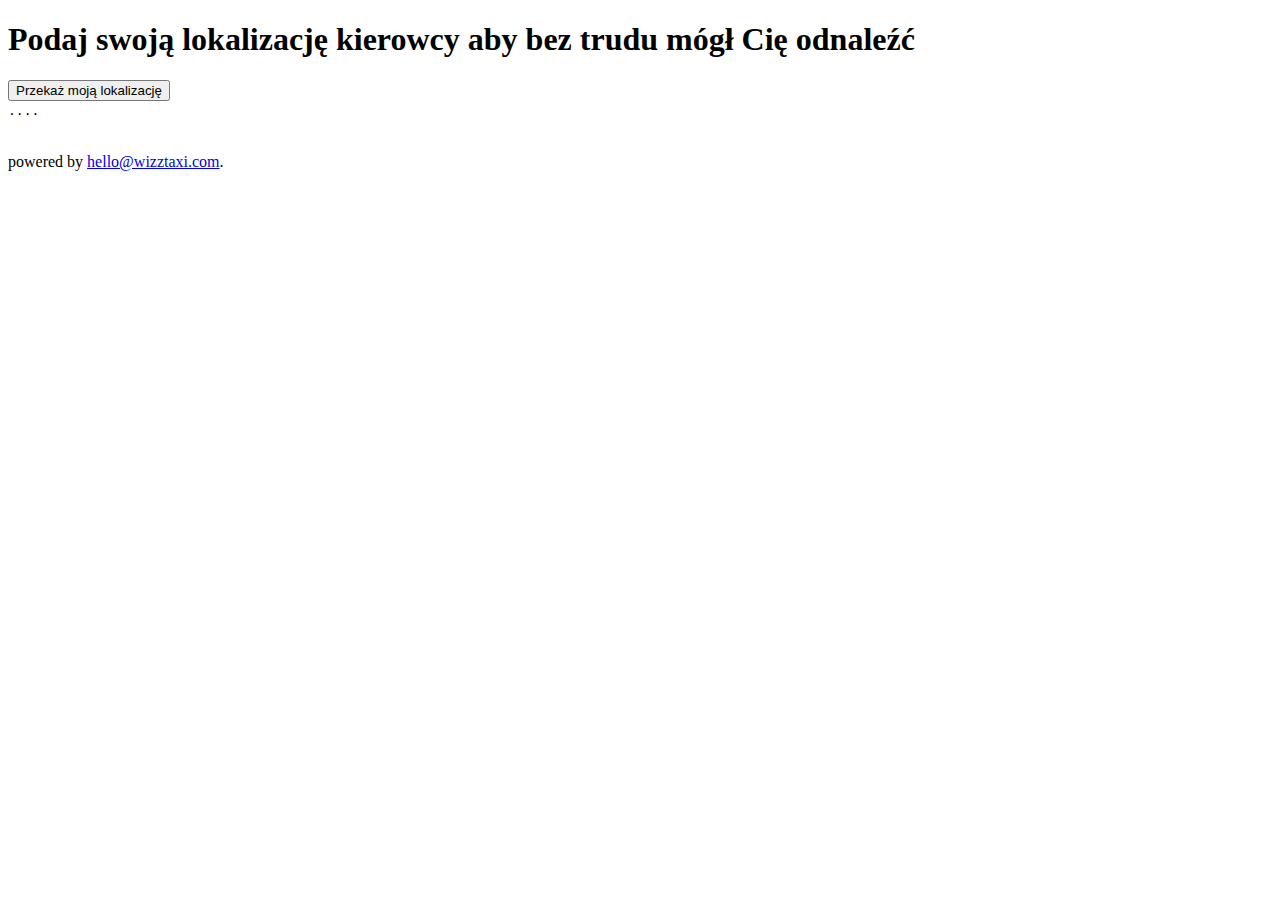
==== index.html @ b0378238 "wip" ====
<!DOCTYPE html>
<html lang="en" class="h-100" data-bs-theme="dark">


<head>
    <meta charset="utf-8">
    <meta name="viewport" content="width=device-width, initial-scale=1">
    <meta name="description" content="">
    <meta name="author" content="hello@wizztaxi.com">

    <title>Podaj swoją lokalizację kierowcy aby bez trudu mógł Cię odnaleźć</title>

    <link href="https://cdn.jsdelivr.net/npm/bootstrap@5.3.0/dist/css/bootstrap.min.css" rel="stylesheet"
        integrity="sha384-9ndCyUaIbzAi2FUVXJi0CjmCapSmO7SnpJef0486qhLnuZ2cdeRhO02iuK6FUUVM" crossorigin="anonymous">
    <script src="https://cdn.jsdelivr.net/npm/bootstrap@5.3.0/dist/js/bootstrap.bundle.min.js"
        integrity="sha384-geWF76RCwLtnZ8qwWowPQNguL3RmwHVBC9FhGdlKrxdiJJigb/j/68SIy3Te4Bkz"
        crossorigin="anonymous"></script>
    <link href="/cover.css" rel="stylesheet">


    <meta name="theme-color" content="#712cf9">


    <style>
        .bd-placeholder-img {
            font-size: 1.125rem;
            text-anchor: middle;
            -webkit-user-select: none;
            -moz-user-select: none;
            user-select: none;
        }

        @media (min-width: 768px) {
            .bd-placeholder-img-lg {
                font-size: 3.5rem;
            }
        }

        .b-example-divider {
            width: 100%;
            height: 3rem;
            background-color: rgba(0, 0, 0, .1);
            border: solid rgba(0, 0, 0, .15);
            border-width: 1px 0;
            box-shadow: inset 0 .5em 1.5em rgba(0, 0, 0, .1), inset 0 .125em .5em rgba(0, 0, 0, .15);
        }

        .b-example-vr {
            flex-shrink: 0;
            width: 1.5rem;
            height: 100vh;
        }

        .bi {
            vertical-align: -.125em;
            fill: currentColor;
        }

        .nav-scroller {
            position: relative;
            z-index: 2;
            height: 2.75rem;
            overflow-y: hidden;
        }

        .nav-scroller .nav {
            display: flex;
            flex-wrap: nowrap;
            padding-bottom: 1rem;
            margin-top: -1px;
            overflow-x: auto;
            text-align: center;
            white-space: nowrap;
            -webkit-overflow-scrolling: touch;
        }

        .btn-bd-primary {
            --bd-violet-bg: #712cf9;
            --bd-violet-rgb: 112.520718, 44.062154, 249.437846;

            --bs-btn-font-weight: 600;
            --bs-btn-color: var(--bs-white);
            --bs-btn-bg: var(--bd-violet-bg);
            --bs-btn-border-color: var(--bd-violet-bg);
            --bs-btn-hover-color: var(--bs-white);
            --bs-btn-hover-bg: #6528e0;
            --bs-btn-hover-border-color: #6528e0;
            --bs-btn-focus-shadow-rgb: var(--bd-violet-rgb);
            --bs-btn-active-color: var(--bs-btn-hover-color);
            --bs-btn-active-bg: #5a23c8;
            --bs-btn-active-border-color: #5a23c8;
        }

        .bd-mode-toggle {
            z-index: 1500;
        }
    </style>


    <!-- Custom styles for this template -->
    <link href="cover.css" rel="stylesheet">
    <style>
        @font-face {
            font-family: 'Aileron';
            font-weight: 400;
            src: url(chrome-extension://mfidniedemcgceagapgdekdbmanojomk/font/Roboto-Regular.ttf);
        }

        @font-face {
            font-family: 'Aileron';
            font-weight: 400;
            src: url(chrome-extension://mfidniedemcgceagapgdekdbmanojomk/font/Aileron-Regular.ttf);
            unicode-range: U+41-5a;
        }

        @font-face {
            font-family: 'Aileron';
            font-weight: 400;
            src: url(chrome-extension://mfidniedemcgceagapgdekdbmanojomk/font/Aileron-Regular.ttf);
            unicode-range: U+61-7a;
        }

        @font-face {
            font-family: 'Aileron';
            font-weight: 600;
            src: url(chrome-extension://mfidniedemcgceagapgdekdbmanojomk/font/Roboto-Medium.ttf);
        }

        @font-face {
            font-family: 'Aileron';
            font-weight: 600;
            src: url(chrome-extension://mfidniedemcgceagapgdekdbmanojomk/font/Aileron-Medium.ttf);
            unicode-range: U+41-5a;
        }

        @font-face {
            font-family: 'Aileron';
            font-weight: 600;
            src: url(chrome-extension://mfidniedemcgceagapgdekdbmanojomk/font/Aileron-Medium.ttf);
            unicode-range: U+61-7a;
        }

        @font-face {
            font-family: 'Aileron';
            font-weight: 700;
            src: url(chrome-extension://mfidniedemcgceagapgdekdbmanojomk/font/Roboto-Bold.ttf);
        }

        @font-face {
            font-family: 'Aileron';
            font-weight: 700;
            src: url(chrome-extension://mfidniedemcgceagapgdekdbmanojomk/font/Aileron-Bold.ttf);
            unicode-range: U+41-5a;
        }

        @font-face {
            font-family: 'Aileron';
            font-weight: 700;
            src: url(chrome-extension://mfidniedemcgceagapgdekdbmanojomk/font/Aileron-Bold.ttf);
            unicode-range: U+61-7a;
        }
    </style>


    <script type="text/javascript">
        (function (f, b) {
            if (!b.__SV) {
                var e, g, i, h; window.mixpanel = b; b._i = []; b.init = function (e, f, c) {
                    function g(a, d) { var b = d.split("."); 2 == b.length && (a = a[b[0]], d = b[1]); a[d] = function () { a.push([d].concat(Array.prototype.slice.call(arguments, 0))) } } var a = b; "undefined" !== typeof c ? a = b[c] = [] : c = "mixpanel"; a.people = a.people || []; a.toString = function (a) { var d = "mixpanel"; "mixpanel" !== c && (d += "." + c); a || (d += " (stub)"); return d }; a.people.toString = function () { return a.toString(1) + ".people (stub)" }; i = "disable time_event track track_pageview track_links track_forms track_with_groups add_group set_group remove_group register register_once alias unregister identify name_tag set_config reset opt_in_tracking opt_out_tracking has_opted_in_tracking has_opted_out_tracking clear_opt_in_out_tracking start_batch_senders people.set people.set_once people.unset people.increment people.append people.union people.track_charge people.clear_charges people.delete_user people.remove".split(" ");
                    for (h = 0; h < i.length; h++)g(a, i[h]); var j = "set set_once union unset remove delete".split(" "); a.get_group = function () { function b(c) { d[c] = function () { call2_args = arguments; call2 = [c].concat(Array.prototype.slice.call(call2_args, 0)); a.push([e, call2]) } } for (var d = {}, e = ["get_group"].concat(Array.prototype.slice.call(arguments, 0)), c = 0; c < j.length; c++)b(j[c]); return d }; b._i.push([e, f, c])
                }; b.__SV = 1.2; e = f.createElement("script"); e.type = "text/javascript"; e.async = !0; e.src = "undefined" !== typeof MIXPANEL_CUSTOM_LIB_URL ? MIXPANEL_CUSTOM_LIB_URL : "file:" === f.location.protocol && "//cdn.mxpnl.com/libs/mixpanel-2-latest.min.js".match(/^\/\//) ? "https://cdn.mxpnl.com/libs/mixpanel-2-latest.min.js" : "//cdn.mxpnl.com/libs/mixpanel-2-latest.min.js"; g = f.getElementsByTagName("script")[0]; g.parentNode.insertBefore(e, g)
            }
        })(document, window.mixpanel || []);
    </script>

</head>

<body class="d-flex h-100 text-center text-bg-dark">


    <div class="cover-container d-flex w-100 h-100 p-3 mx-auto flex-column">
        <!--   <header class="mb-auto">
    <div>
      <h3 class="float-md-start mb-0">Cover</h3>
      <nav class="nav nav-masthead justify-content-center float-md-end">
        <a class="nav-link fw-bold py-1 px-0 active" aria-current="page" href="#">Home</a>
        <a class="nav-link fw-bold py-1 px-0" href="#">Features</a>
        <a class="nav-link fw-bold py-1 px-0" href="#">Contact</a>
      </nav>
    </div>
  </header> -->

        <main class="px-3">
            <h1>Podaj swoją lokalizację kierowcy aby bez trudu mógł Cię odnaleźć</h1>

            <div class="row p-4">
                <button id="share_location" type="button" class="btn btn-lg btn-primary">Przekaż moją
                    lokalizację</button>
            </div>
            <div class="row p-4">
                <code id="location">....</code>
            </div>
            <div class="row p-4">
                <a id="whatsappLink" style="visibility: hidden;" target="_blank" type="button"
                    class="btn btn-lg btn-primary">kliknij tutaj jeżeli Whatsapp nie otworzył się automatycznie</a>
            </div>
        </main>

        <footer class="mt-auto text-white-50">
            <p>powered by <a href="mailto:hello@wizztaxi.com" class="text-white">hello@wizztaxi.com</a>.</p>
        </footer>
    </div>



    <script>
        function createGoogleMapsLink(latitude, longitude) {
            return `https://www.google.com/maps?q=${latitude},${longitude}`;
        }

        function displayLocation() {
            if (!navigator.geolocation) {
                alert("Geolokalizacja nie jest obsługiwana przez tę przeglądarkę");
                return;
            }

            document.getElementById('location').textContent = "proszę czakać...";

            function success(position) {
                const latitude = position.coords.latitude;
                const longitude = position.coords.longitude;
                const googleMapsLink = createGoogleMapsLink(latitude, longitude);

                // Display location on the screen
                document.getElementById('location').textContent = `Latitude: ${latitude}, Longitude: ${longitude}`;

                // Set the href attribute of the hidden anchor element
                const whatsappLink = document.getElementById('whatsappLink');
                whatsappLink.href = `https://wa.me/+48721660753?text=Jestem%20tutaj%3A%20${encodeURIComponent(googleMapsLink)}`;

                whatsappLink.style.visibility = 'visible';

                // Simulate a click on the hidden anchor element
                whatsappLink.click();
                console.log('success')
            }

            function error() {
                document.getElementById('location').textContent = "Nie mogę pobrać Twojej lokalizacji. Czy zaakceptowałeś prośbę o dostęp?";
            }

            navigator.geolocation.getCurrentPosition(success, error);
        }
        document.getElementById('share_location').addEventListener("click", displayLocation);

        mixpanel.init('71b88e49c8335a8b072250e27b7233e0', { debug: true, track_pageview: true });
    </script>
</body>

</html>
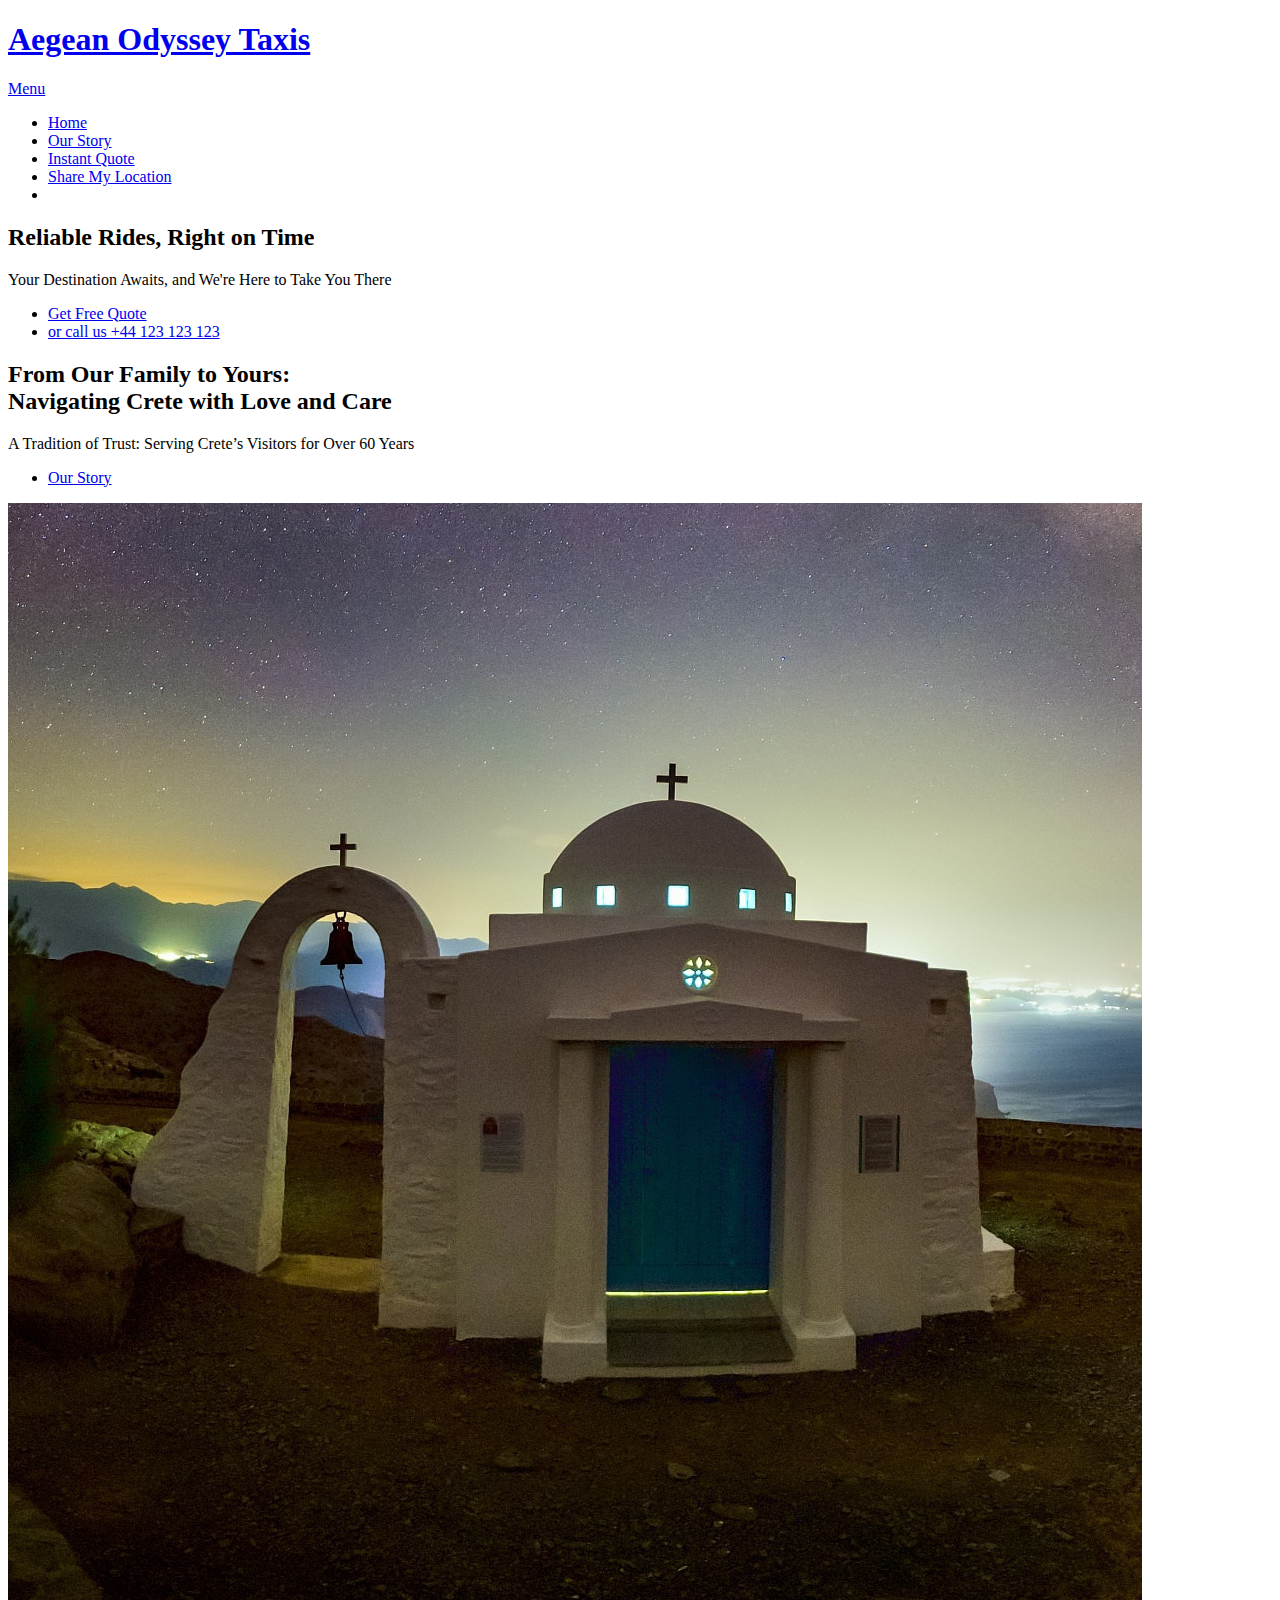
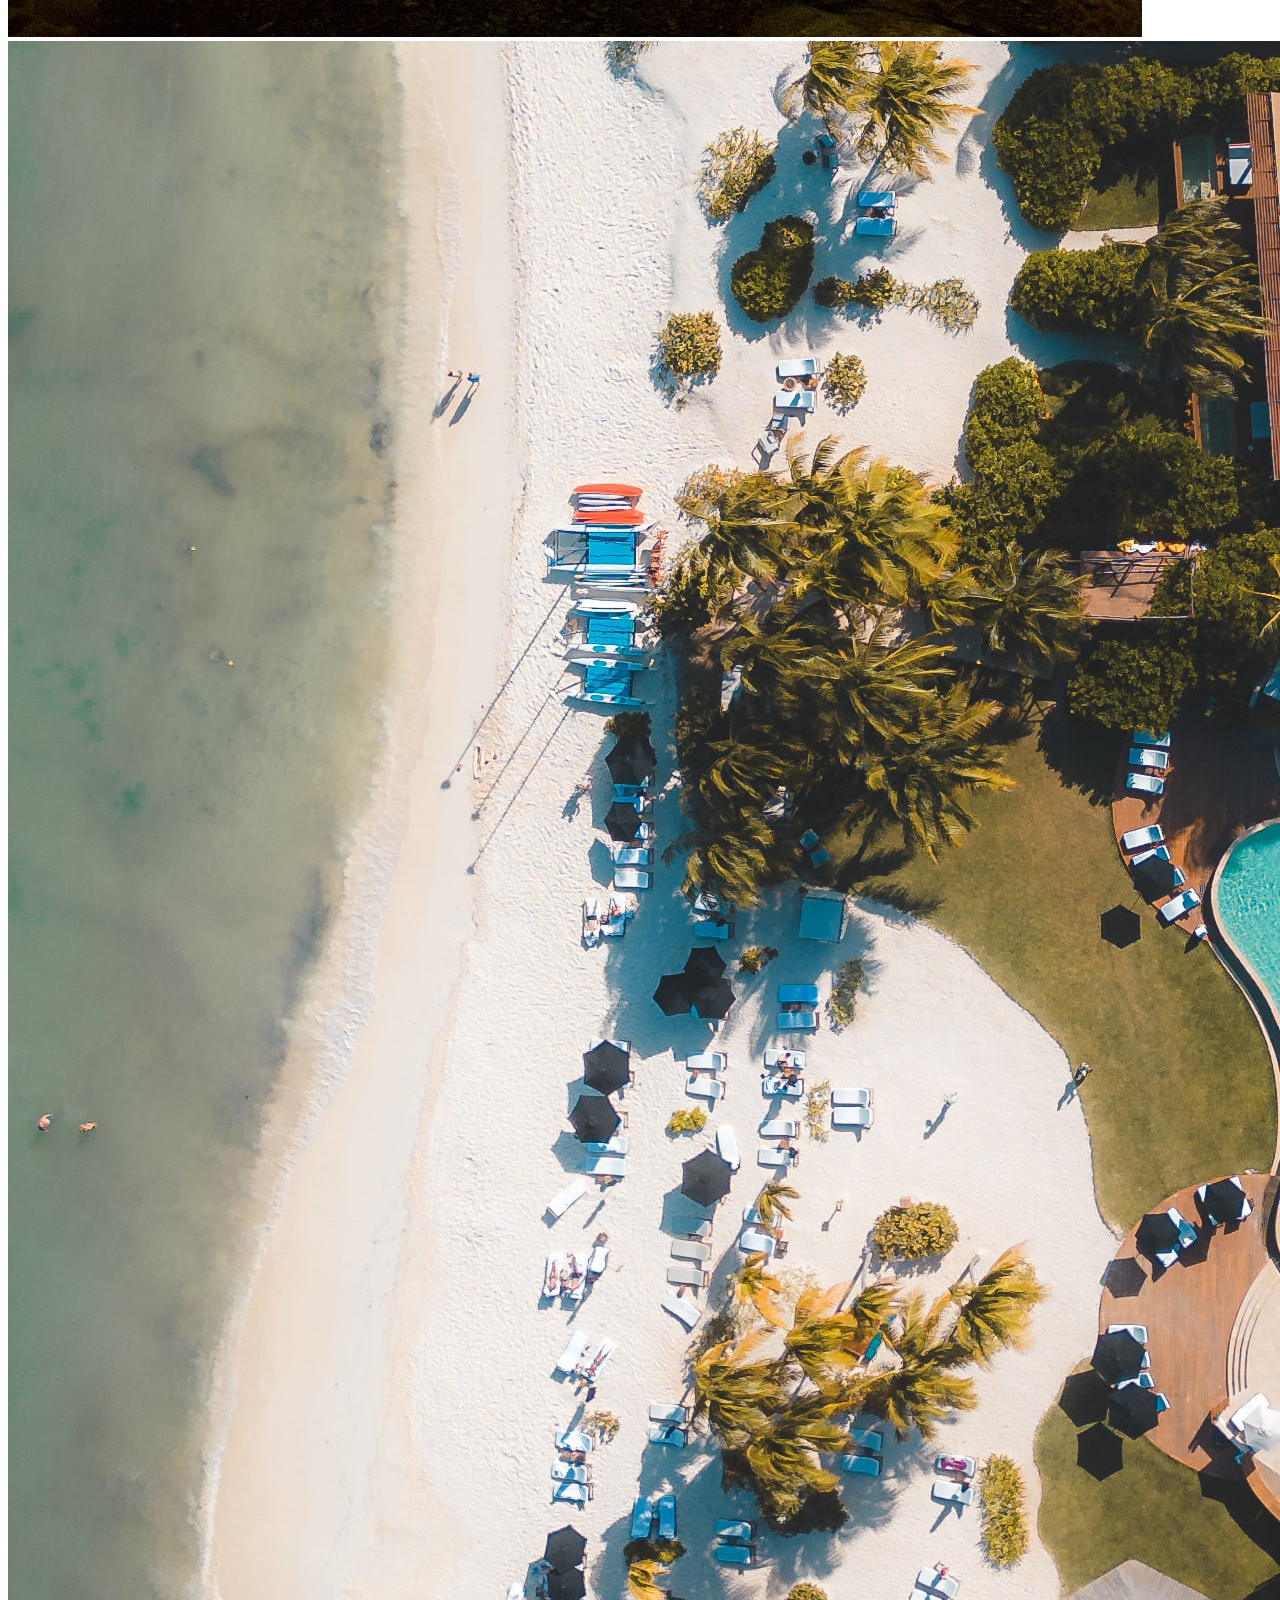
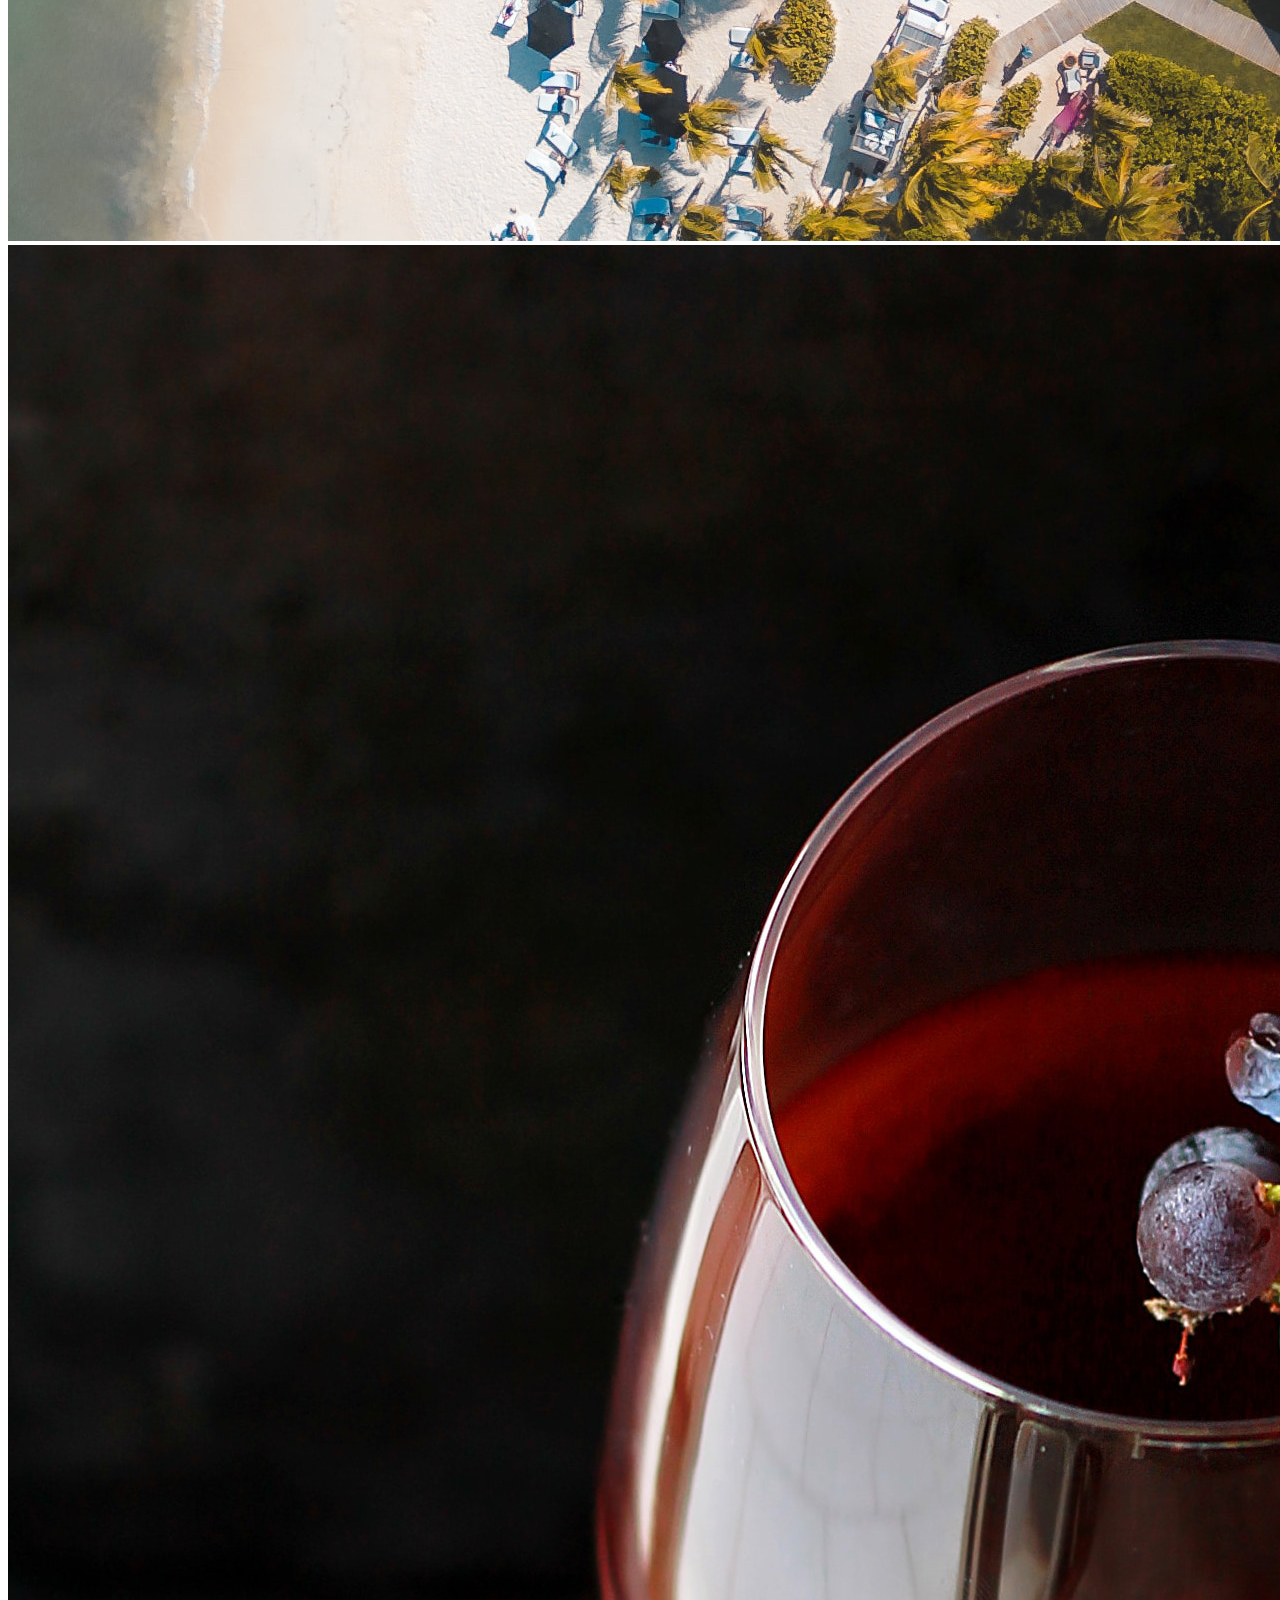
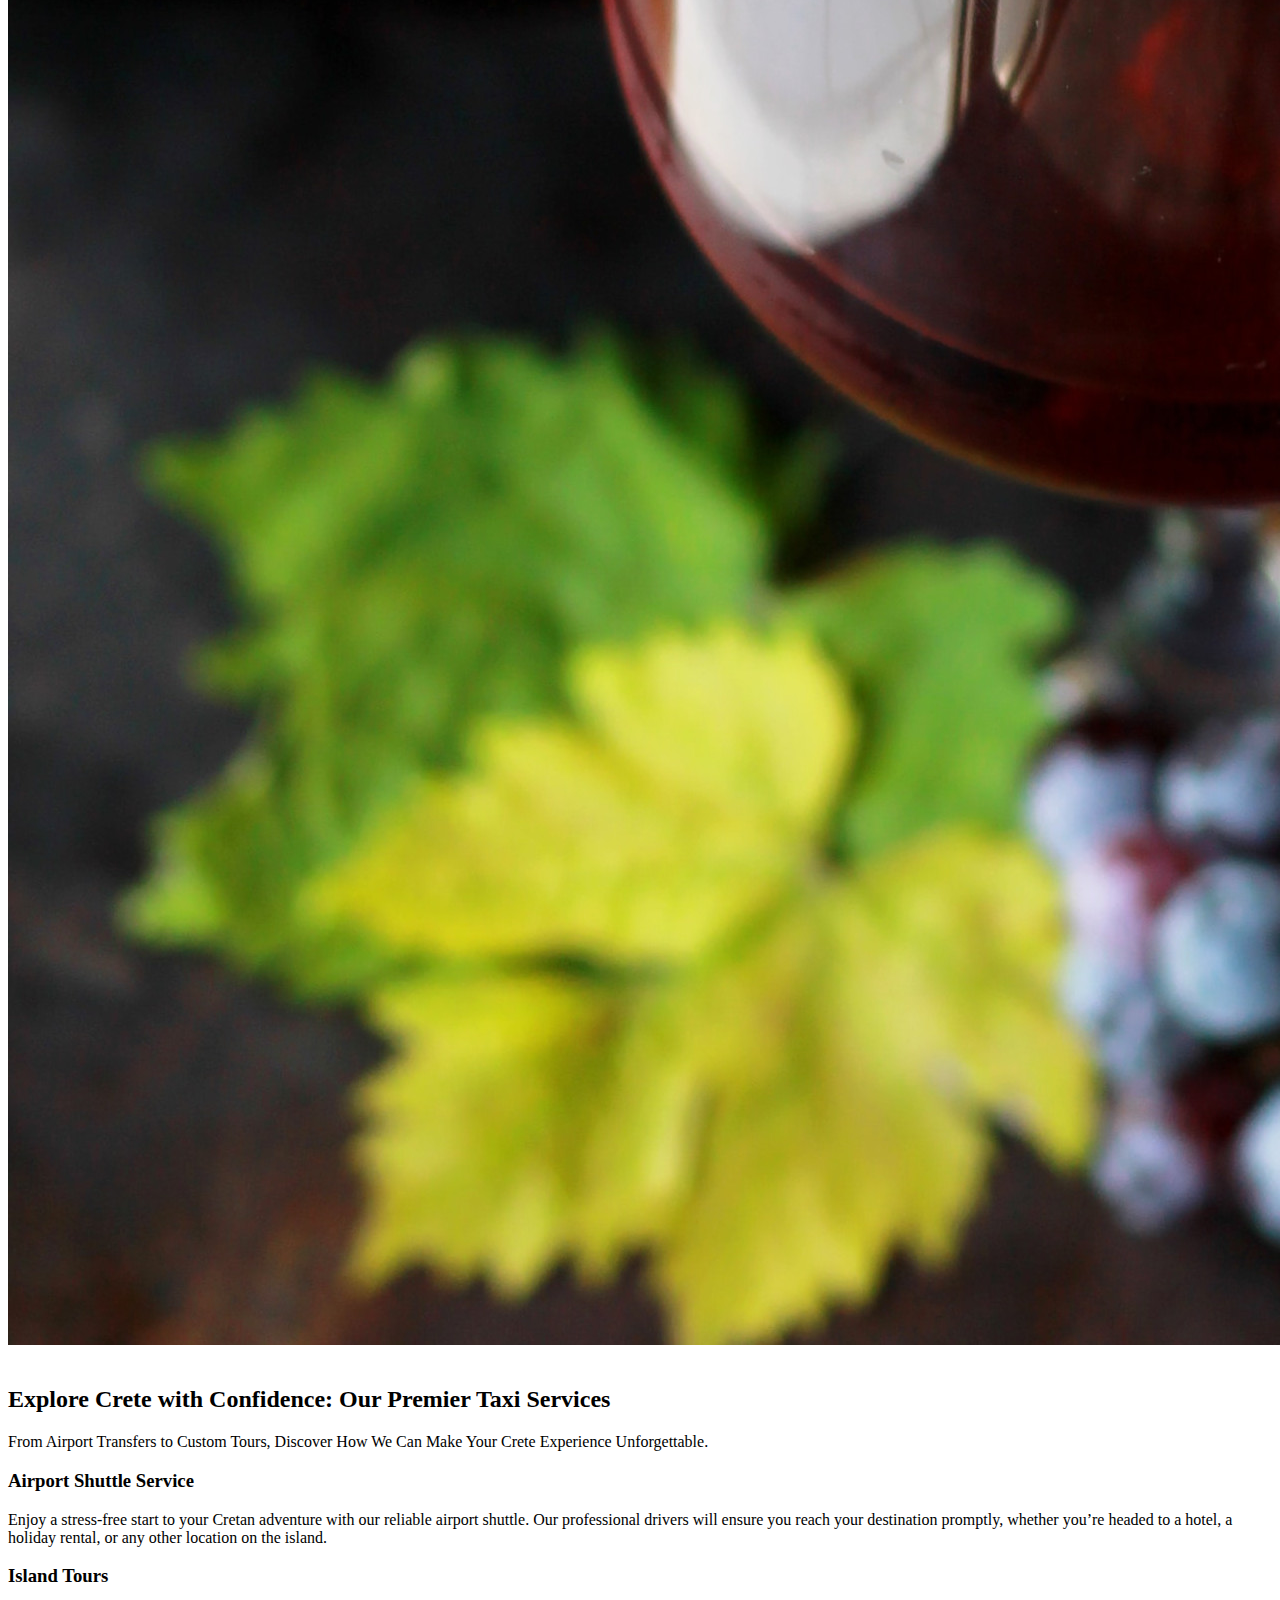
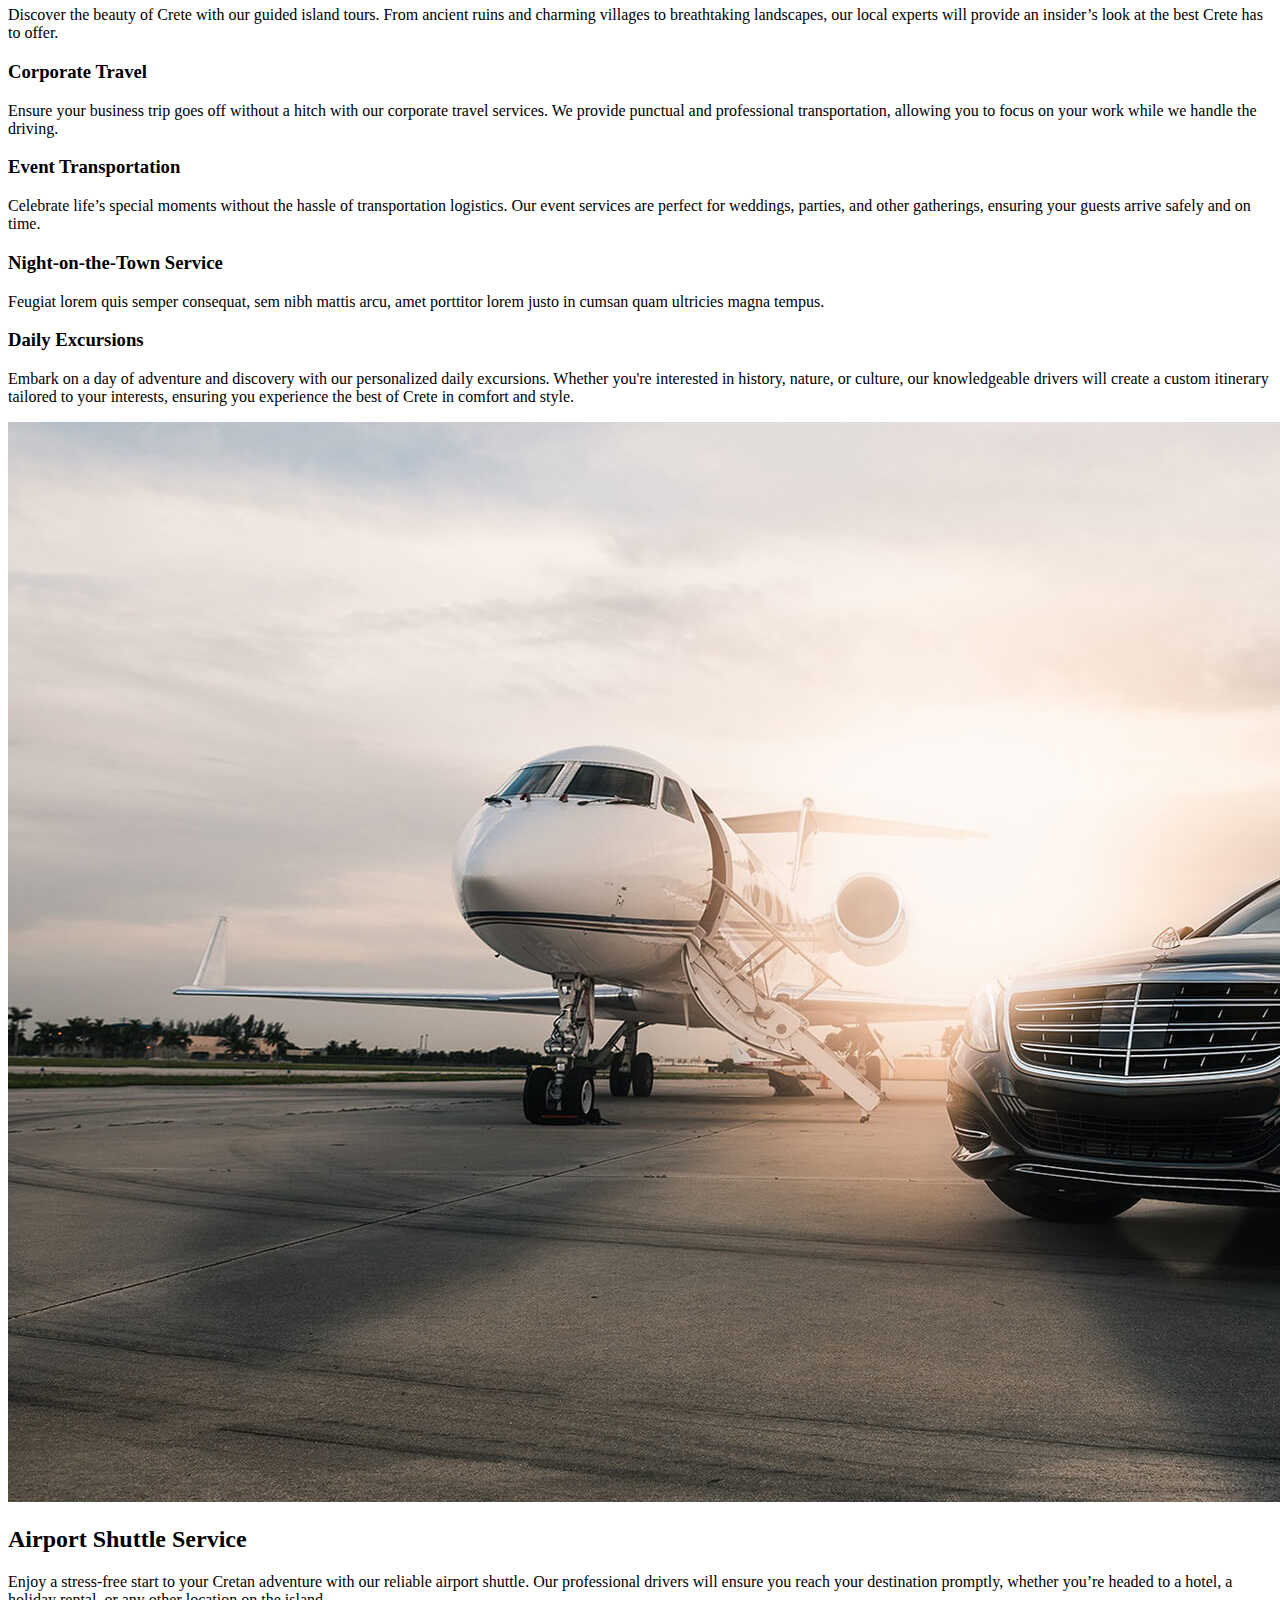
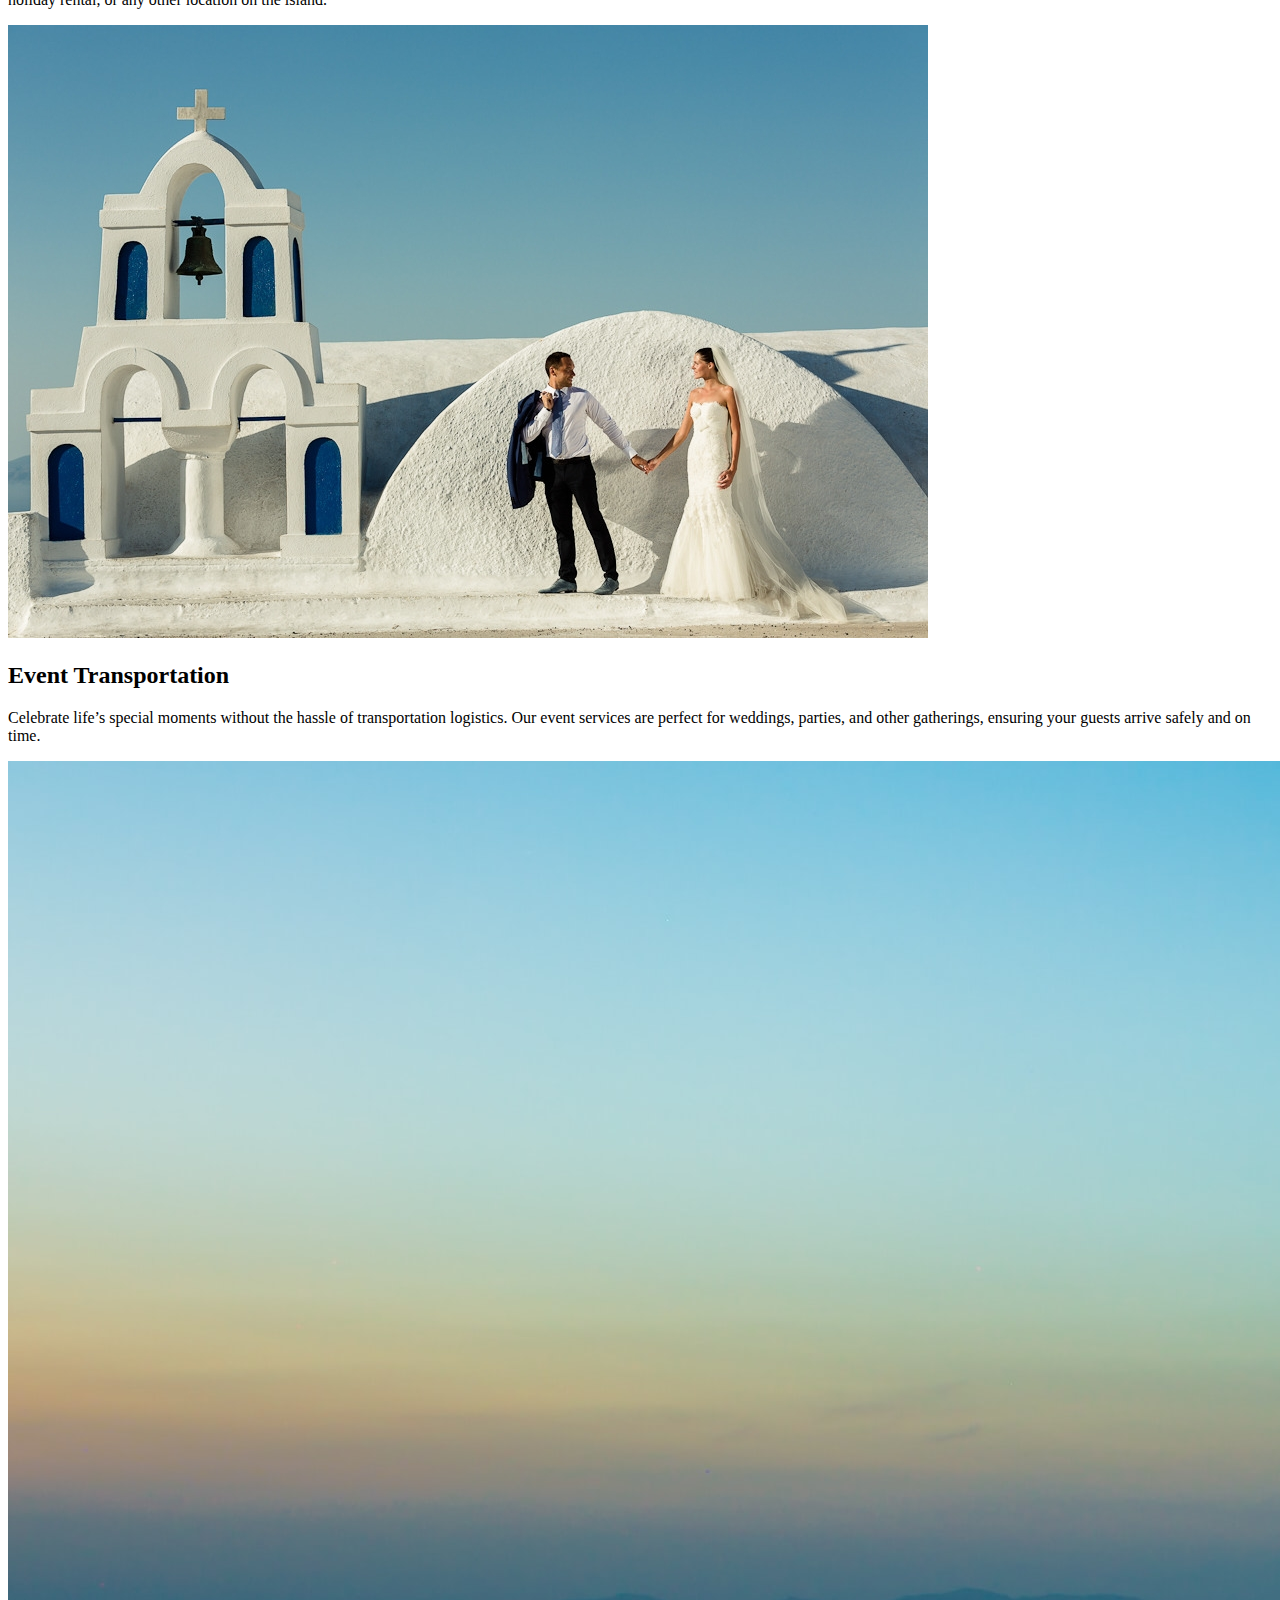
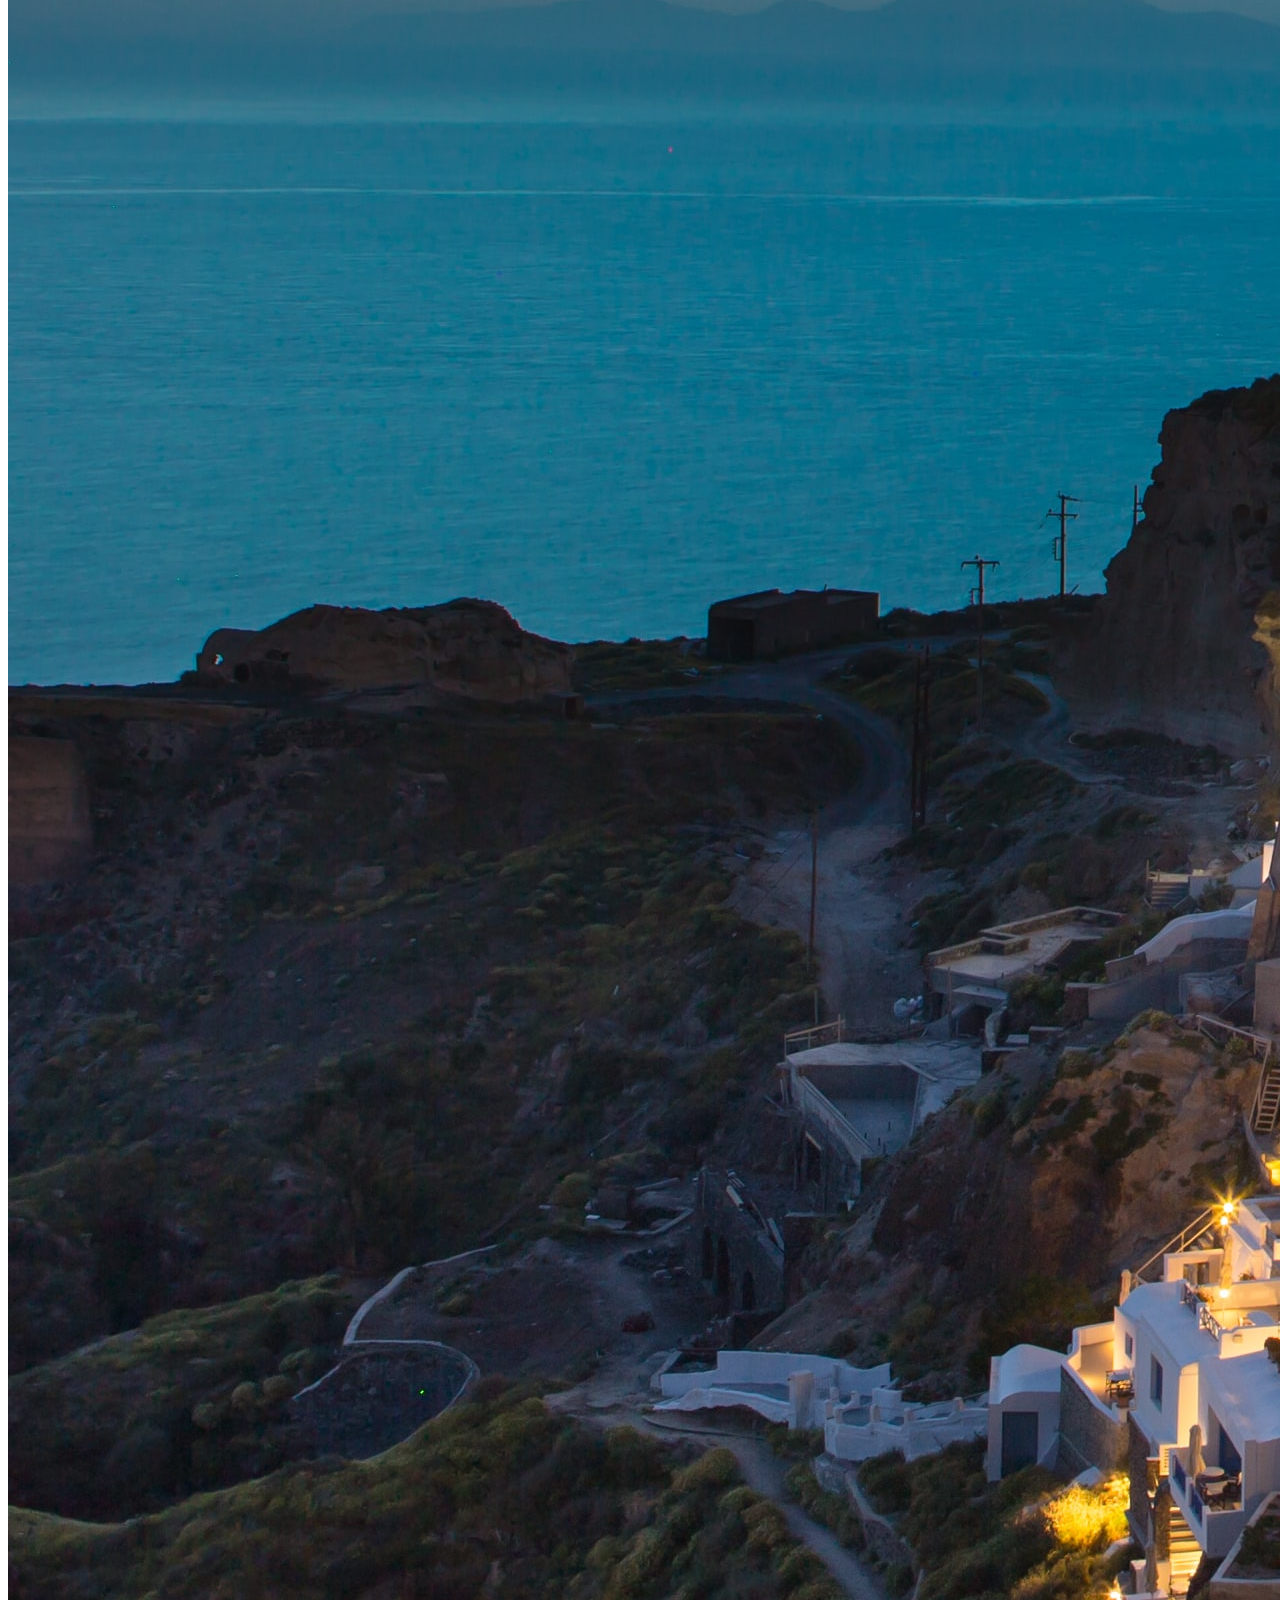
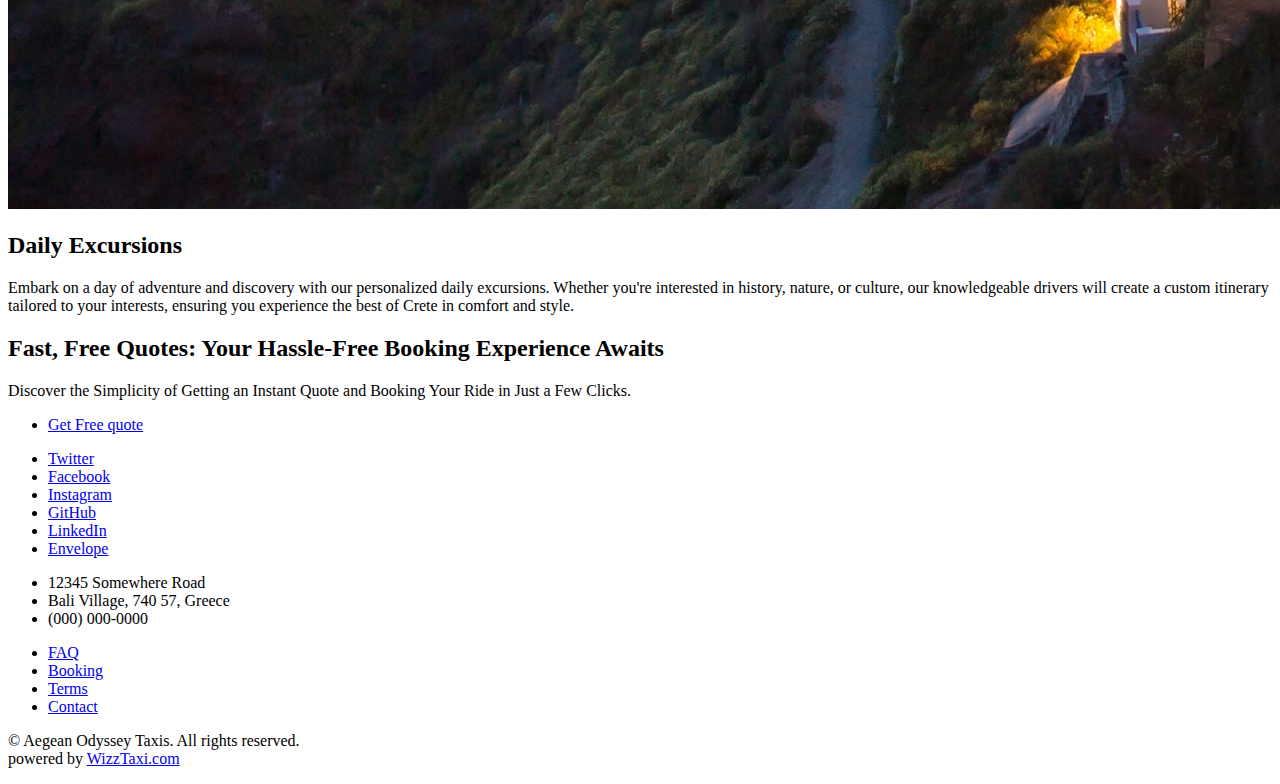
==== commit 6dafcb73: "wip" ====
--- a/index.html
+++ b/index.html
@@ -1,262 +1,204 @@
-<!DOCTYPE html>
-<html lang="en" class="h-100" data-bs-theme="dark">
-
-
-<head>
-    <meta charset="utf-8">
-    <meta name="viewport" content="width=device-width, initial-scale=1">
-    <meta name="description" content="">
-    <meta name="author" content="hello@wizztaxi.com">
-
-    <title>Podaj swoją lokalizację kierowcy aby bez trudu mógł Cię odnaleźć</title>
-
-    <link href="https://cdn.jsdelivr.net/npm/bootstrap@5.3.0/dist/css/bootstrap.min.css" rel="stylesheet"
-        integrity="sha384-9ndCyUaIbzAi2FUVXJi0CjmCapSmO7SnpJef0486qhLnuZ2cdeRhO02iuK6FUUVM" crossorigin="anonymous">
-    <script src="https://cdn.jsdelivr.net/npm/bootstrap@5.3.0/dist/js/bootstrap.bundle.min.js"
-        integrity="sha384-geWF76RCwLtnZ8qwWowPQNguL3RmwHVBC9FhGdlKrxdiJJigb/j/68SIy3Te4Bkz"
-        crossorigin="anonymous"></script>
-    <link href="/cover.css" rel="stylesheet">
-
-
-    <meta name="theme-color" content="#712cf9">
-
-
-    <style>
-        .bd-placeholder-img {
-            font-size: 1.125rem;
-            text-anchor: middle;
-            -webkit-user-select: none;
-            -moz-user-select: none;
-            user-select: none;
-        }
-
-        @media (min-width: 768px) {
-            .bd-placeholder-img-lg {
-                font-size: 3.5rem;
-            }
-        }
-
-        .b-example-divider {
-            width: 100%;
-            height: 3rem;
-            background-color: rgba(0, 0, 0, .1);
-            border: solid rgba(0, 0, 0, .15);
-            border-width: 1px 0;
-            box-shadow: inset 0 .5em 1.5em rgba(0, 0, 0, .1), inset 0 .125em .5em rgba(0, 0, 0, .15);
-        }
-
-        .b-example-vr {
-            flex-shrink: 0;
-            width: 1.5rem;
-            height: 100vh;
-        }
-
-        .bi {
-            vertical-align: -.125em;
-            fill: currentColor;
-        }
-
-        .nav-scroller {
-            position: relative;
-            z-index: 2;
-            height: 2.75rem;
-            overflow-y: hidden;
-        }
-
-        .nav-scroller .nav {
-            display: flex;
-            flex-wrap: nowrap;
-            padding-bottom: 1rem;
-            margin-top: -1px;
-            overflow-x: auto;
-            text-align: center;
-            white-space: nowrap;
-            -webkit-overflow-scrolling: touch;
-        }
-
-        .btn-bd-primary {
-            --bd-violet-bg: #712cf9;
-            --bd-violet-rgb: 112.520718, 44.062154, 249.437846;
-
-            --bs-btn-font-weight: 600;
-            --bs-btn-color: var(--bs-white);
-            --bs-btn-bg: var(--bd-violet-bg);
-            --bs-btn-border-color: var(--bd-violet-bg);
-            --bs-btn-hover-color: var(--bs-white);
-            --bs-btn-hover-bg: #6528e0;
-            --bs-btn-hover-border-color: #6528e0;
-            --bs-btn-focus-shadow-rgb: var(--bd-violet-rgb);
-            --bs-btn-active-color: var(--bs-btn-hover-color);
-            --bs-btn-active-bg: #5a23c8;
-            --bs-btn-active-border-color: #5a23c8;
-        }
-
-        .bd-mode-toggle {
-            z-index: 1500;
-        }
-    </style>
-
-
-    <!-- Custom styles for this template -->
-    <link href="cover.css" rel="stylesheet">
-    <style>
-        @font-face {
-            font-family: 'Aileron';
-            font-weight: 400;
-            src: url(chrome-extension://mfidniedemcgceagapgdekdbmanojomk/font/Roboto-Regular.ttf);
-        }
-
-        @font-face {
-            font-family: 'Aileron';
-            font-weight: 400;
-            src: url(chrome-extension://mfidniedemcgceagapgdekdbmanojomk/font/Aileron-Regular.ttf);
-            unicode-range: U+41-5a;
-        }
-
-        @font-face {
-            font-family: 'Aileron';
-            font-weight: 400;
-            src: url(chrome-extension://mfidniedemcgceagapgdekdbmanojomk/font/Aileron-Regular.ttf);
-            unicode-range: U+61-7a;
-        }
-
-        @font-face {
-            font-family: 'Aileron';
-            font-weight: 600;
-            src: url(chrome-extension://mfidniedemcgceagapgdekdbmanojomk/font/Roboto-Medium.ttf);
-        }
-
-        @font-face {
-            font-family: 'Aileron';
-            font-weight: 600;
-            src: url(chrome-extension://mfidniedemcgceagapgdekdbmanojomk/font/Aileron-Medium.ttf);
-            unicode-range: U+41-5a;
-        }
-
-        @font-face {
-            font-family: 'Aileron';
-            font-weight: 600;
-            src: url(chrome-extension://mfidniedemcgceagapgdekdbmanojomk/font/Aileron-Medium.ttf);
-            unicode-range: U+61-7a;
-        }
-
-        @font-face {
-            font-family: 'Aileron';
-            font-weight: 700;
-            src: url(chrome-extension://mfidniedemcgceagapgdekdbmanojomk/font/Roboto-Bold.ttf);
-        }
-
-        @font-face {
-            font-family: 'Aileron';
-            font-weight: 700;
-            src: url(chrome-extension://mfidniedemcgceagapgdekdbmanojomk/font/Aileron-Bold.ttf);
-            unicode-range: U+41-5a;
-        }
-
-        @font-face {
-            font-family: 'Aileron';
-            font-weight: 700;
-            src: url(chrome-extension://mfidniedemcgceagapgdekdbmanojomk/font/Aileron-Bold.ttf);
-            unicode-range: U+61-7a;
-        }
-    </style>
-
-
-    <script type="text/javascript">
-        (function (f, b) {
-            if (!b.__SV) {
-                var e, g, i, h; window.mixpanel = b; b._i = []; b.init = function (e, f, c) {
-                    function g(a, d) { var b = d.split("."); 2 == b.length && (a = a[b[0]], d = b[1]); a[d] = function () { a.push([d].concat(Array.prototype.slice.call(arguments, 0))) } } var a = b; "undefined" !== typeof c ? a = b[c] = [] : c = "mixpanel"; a.people = a.people || []; a.toString = function (a) { var d = "mixpanel"; "mixpanel" !== c && (d += "." + c); a || (d += " (stub)"); return d }; a.people.toString = function () { return a.toString(1) + ".people (stub)" }; i = "disable time_event track track_pageview track_links track_forms track_with_groups add_group set_group remove_group register register_once alias unregister identify name_tag set_config reset opt_in_tracking opt_out_tracking has_opted_in_tracking has_opted_out_tracking clear_opt_in_out_tracking start_batch_senders people.set people.set_once people.unset people.increment people.append people.union people.track_charge people.clear_charges people.delete_user people.remove".split(" ");
-                    for (h = 0; h < i.length; h++)g(a, i[h]); var j = "set set_once union unset remove delete".split(" "); a.get_group = function () { function b(c) { d[c] = function () { call2_args = arguments; call2 = [c].concat(Array.prototype.slice.call(call2_args, 0)); a.push([e, call2]) } } for (var d = {}, e = ["get_group"].concat(Array.prototype.slice.call(arguments, 0)), c = 0; c < j.length; c++)b(j[c]); return d }; b._i.push([e, f, c])
-                }; b.__SV = 1.2; e = f.createElement("script"); e.type = "text/javascript"; e.async = !0; e.src = "undefined" !== typeof MIXPANEL_CUSTOM_LIB_URL ? MIXPANEL_CUSTOM_LIB_URL : "file:" === f.location.protocol && "//cdn.mxpnl.com/libs/mixpanel-2-latest.min.js".match(/^\/\//) ? "https://cdn.mxpnl.com/libs/mixpanel-2-latest.min.js" : "//cdn.mxpnl.com/libs/mixpanel-2-latest.min.js"; g = f.getElementsByTagName("script")[0]; g.parentNode.insertBefore(e, g)
-            }
-        })(document, window.mixpanel || []);
-    </script>
-
-</head>
-
-<body class="d-flex h-100 text-center text-bg-dark">
-
-
-    <div class="cover-container d-flex w-100 h-100 p-3 mx-auto flex-column">
-        <!--   <header class="mb-auto">
-    <div>
-      <h3 class="float-md-start mb-0">Cover</h3>
-      <nav class="nav nav-masthead justify-content-center float-md-end">
-        <a class="nav-link fw-bold py-1 px-0 active" aria-current="page" href="#">Home</a>
-        <a class="nav-link fw-bold py-1 px-0" href="#">Features</a>
-        <a class="nav-link fw-bold py-1 px-0" href="#">Contact</a>
-      </nav>
-    </div>
-  </header> -->
-
-        <main class="px-3">
-            <h1>Podaj swoją lokalizację kierowcy aby bez trudu mógł Cię odnaleźć</h1>
-
-            <div class="row p-4">
-                <button id="share_location" type="button" class="btn btn-lg btn-primary">Przekaż moją
-                    lokalizację</button>
-            </div>
-            <div class="row p-4">
-                <code id="location">....</code>
-            </div>
-            <div class="row p-4">
-                <a id="whatsappLink" style="visibility: hidden;" target="_blank" type="button"
-                    class="btn btn-lg btn-primary">kliknij tutaj jeżeli Whatsapp nie otworzył się automatycznie</a>
-            </div>
-        </main>
-
-        <footer class="mt-auto text-white-50">
-            <p>powered by <a href="mailto:hello@wizztaxi.com" class="text-white">hello@wizztaxi.com</a>.</p>
-        </footer>
-    </div>
-
-
-
-    <script>
-        function createGoogleMapsLink(latitude, longitude) {
-            return `https://www.google.com/maps?q=${latitude},${longitude}`;
-        }
-
-        function displayLocation() {
-            if (!navigator.geolocation) {
-                alert("Geolokalizacja nie jest obsługiwana przez tę przeglądarkę");
-                return;
-            }
-
-            document.getElementById('location').textContent = "proszę czakać...";
-
-            function success(position) {
-                const latitude = position.coords.latitude;
-                const longitude = position.coords.longitude;
-                const googleMapsLink = createGoogleMapsLink(latitude, longitude);
-
-                // Display location on the screen
-                document.getElementById('location').textContent = `Latitude: ${latitude}, Longitude: ${longitude}`;
-
-                // Set the href attribute of the hidden anchor element
-                const whatsappLink = document.getElementById('whatsappLink');
-                whatsappLink.href = `https://wa.me/+48721660753?text=Jestem%20tutaj%3A%20${encodeURIComponent(googleMapsLink)}`;
-
-                whatsappLink.style.visibility = 'visible';
-
-                // Simulate a click on the hidden anchor element
-                whatsappLink.click();
-                console.log('success')
-            }
-
-            function error() {
-                document.getElementById('location').textContent = "Nie mogę pobrać Twojej lokalizacji. Czy zaakceptowałeś prośbę o dostęp?";
-            }
-
-            navigator.geolocation.getCurrentPosition(success, error);
-        }
-        document.getElementById('share_location').addEventListener("click", displayLocation);
-
-        mixpanel.init('71b88e49c8335a8b072250e27b7233e0', { debug: true, track_pageview: true });
-    </script>
-</body>
-
-</html>
-
-
+<!DOCTYPE HTML>
+<html>
+	<head>
+		<title>[TITLE_TEXT]</title>
+		<meta charset="utf-8" />
+		<meta name="viewport" content="width=device-width, initial-scale=1, user-scalable=no" />
+		<link rel="stylesheet" href="assets/css/main.css" />
+	</head>
+	<body class="is-preload">
+
+		<!-- Header -->
+		<header id="header">
+			<h1><a class="notranslate" href="index.html">Aegean Odyssey Taxis</a></h1>
+			<a href="#menu">Menu</a>
+		</header>
+
+	<!-- Menu -->
+	<nav id="menu">
+		<ul class="links">
+			<li><a href="index.html">Home</a></li>
+			<li><a href="story.html">Our Story</a></li>
+			<li><a href="quote.html">Instant Quote</a></li>
+			<li><a href="location.html">Share My Location</a></li>
+			<li>
+				<script src='https://joyride.page/language-selector/BKJ8hu.js'>	
+					<style> 
+					  :host {
+						  --border-radius: 0rem;
+						  --border-width: 0;
+					  }			
+					</style>				    
+				  </script>
+			</li>
+		</ul>		
+	</nav>
+
+		<!-- Banner -->
+			<section id="banner">
+				<div class="inner">
+					<div class="content black-shadow">
+						<h2>Reliable Rides, Right on Time</h2>
+						<p>Your Destination Awaits, and We're Here to Take You There</p>
+					</div>
+					<ul class="actions stacked">
+						<li><a href="quote.html" class="button primary major">Get Free Quote</a></li>
+						<li><a href="tel:+44123123123" class="button major">or call us +44 123 123 123</a></li>
+					</ul>
+				</div>
+			</section>
+
+		<!-- One -->
+			<section id="one" class="wrapper style1 split">
+				<div class="inner">
+					<div class="content">
+						<h2>From Our Family to Yours:<br />
+						Navigating Crete with Love and Care</h2>
+						<p>A Tradition of Trust: Serving Crete’s Visitors for Over 60 Years</p>
+						<ul class="actions">
+							<li><a href="story.html" class="button">Our Story</a></li>
+						</ul>
+					</div>
+					<div class="image-circles">
+						<div class="images">
+							<span class="image"><img src="images/pic01.jpg" alt="" /></span>
+							<span class="image"><img src="images/pic02.jpg" alt="" /></span>
+						</div>
+						<div class="images">
+							<span class="image"><img src="images/pic03.jpg" alt="" /></span>
+							<span class="image"><img src="images/pic04.jpg" alt="" /></span>
+						</div>
+					</div>
+				</div>
+			</section>
+
+		<!-- Two -->
+			<section id="two" class="wrapper style2">
+				<div class="inner">
+					<header class="major">
+						<h2>Explore Crete with Confidence: Our Premier Taxi Services</h2>
+						<p>From Airport Transfers to Custom Tours, Discover How We Can Make Your Crete Experience Unforgettable.</p>
+					</header>
+					<div class="features">
+						<section>
+							<span class="icon solid major fa-plane"></span>
+							<h3>Airport Shuttle Service</h3>
+							<p>Enjoy a stress-free start to your Cretan adventure with our reliable airport shuttle. Our professional drivers will ensure you reach your destination promptly, whether you’re headed to a hotel, a holiday rental, or any other location on the island.</p>
+						</section>
+						<section>
+							<span class="icon solid major fa-camera-retro"></span>
+							<h3>Island Tours</h3>
+							<p>Discover the beauty of Crete with our guided island tours. From ancient ruins and charming villages to breathtaking landscapes, our local experts will provide an insider’s look at the best Crete has to offer.</p>
+						</section>
+						<section>
+							<span class="icon solid major fa-business-time"></span>
+							<h3>Corporate Travel</h3>
+							<p>Ensure your business trip goes off without a hitch with our corporate travel services. We provide punctual and professional transportation, allowing you to focus on your work while we handle the driving.</p>
+						</section>
+						<section>
+							<span class="icon solid major fa-champagne-glasses"></span>
+							<h3>Event Transportation</h3>
+							<p>Celebrate life’s special moments without the hassle of transportation logistics. Our event services are perfect for weddings, parties, and other gatherings, ensuring your guests arrive safely and on time.</p>
+						</section>				
+						<section>
+							<span class="icon solid major fa-moon"></span>
+							<h3>Night-on-the-Town Service</h3>
+							<p>Feugiat lorem quis semper consequat, sem nibh mattis arcu, amet porttitor lorem justo in cumsan quam ultricies magna tempus.</p>
+						</section>
+						<section>
+							<span class="icon solid major fa-plane"></span>
+							<h3>Daily Excursions</h3>
+							<p>Embark on a day of adventure and discovery with our personalized daily excursions. Whether you're interested in history, nature, or culture, our knowledgeable drivers will create a custom itinerary tailored to your interests, ensuring you experience the best of Crete in comfort and style.</p>
+						
+						</section>
+					</div>
+					<!-- <footer class="major">
+						<ul class="actions special">
+							<li><a href="#" class="button major">More Features</a></li>
+						</ul>
+					</footer> -->
+				</div>
+			</section>
+
+		<!-- Three -->
+			<section id="three" class="wrapper style1">
+				<div class="inner">
+					<div class="spotlights">
+						<section>
+							<span class="image"><img src="images/pic05.jpg" alt="" /></span>
+							<div class="content">
+								<h2>Airport Shuttle Service</h2>
+								<p>Enjoy a stress-free start to your Cretan adventure with our reliable airport shuttle. Our professional drivers will ensure you reach your destination promptly, whether you’re headed to a hotel, a holiday rental, or any other location on the island.</p>
+							</div>
+						</section>
+						<section>
+							<span class="image"><img src="images/pic06.jpg" alt="" /></span>
+							<div class="content">
+								<h2>Event Transportation</h2>
+								<p>Celebrate life’s special moments without the hassle of transportation logistics. Our event services are perfect for weddings, parties, and other gatherings, ensuring your guests arrive safely and on time.</p>
+							</div>
+						</section>
+						<section>
+							<span class="image"><img src="images/pic07.jpg" alt="" /></span>
+							<div class="content">
+								<h2>Daily Excursions</h2>
+								<p>Embark on a day of adventure and discovery with our personalized daily excursions. Whether you're interested in history, nature, or culture, our knowledgeable drivers will create a custom itinerary tailored to your interests, ensuring you experience the best of Crete in comfort and style.</p>
+							</div>
+						</section>
+					</div>
+				</div>
+			</section>
+
+		<!-- Four -->
+			<section id="four" class="wrapper style2 special">
+				<div class="inner">
+					<header>
+						<h2>Fast, Free Quotes: Your Hassle-Free Booking Experience Awaits</h2>
+						<p>Discover the Simplicity of Getting an Instant Quote and Booking Your Ride in Just a Few Clicks.</p>
+					</header>
+					<ul class="actions special">
+						<li><a href="quote.html" class="button primary major">Get Free quote</a></li>
+					</ul>
+				</div>
+			</section>
+
+	<!-- Footer -->
+	<footer id="footer">
+		<div class="inner">
+			<ul class="icons">
+				<li><a href="#" class="icon brands fa-twitter"><span class="label">Twitter</span></a></li>
+				<li><a href="#" class="icon brands fa-facebook-f"><span class="label">Facebook</span></a></li>
+				<li><a href="#" class="icon brands fa-instagram"><span class="label">Instagram</span></a></li>
+				<li><a href="#" class="icon brands fa-github"><span class="label">GitHub</span></a></li>
+				<li><a href="#" class="icon brands fa-linkedin-in"><span class="label">LinkedIn</span></a></li>
+				<li><a href="#" class="icon solid fa-envelope"><span class="label">Envelope</span></a></li>
+			</ul>
+			<ul class="contact notranslate">
+				<li>12345 Somewhere Road</li>
+				<li>Bali Village, 740 57, Greece</li>
+				<li>(000) 000-0000</li>
+			</ul>
+			<ul class="links">
+				<li><a href="faq.html">FAQ</a></li>
+				<li><a href="quote.html">Booking</a></li>
+				<li><a href="terms.html">Terms</a></li>
+				<li><a href="contact.html">Contact</a></li>
+			</ul>
+			<p class="copyright"><span>&copy; <span class="notranslate">Aegean Odyssey Taxis. </span> All rights reserved.</span>
+			<br/>
+			<span><span class="notranslate">powered by </span><a href="https://wizztaxi.com">WizzTaxi.com</a></span>
+			</p>
+		
+		</div>
+	</footer>
+
+		<!-- Scripts -->
+			<script src="assets/js/jquery.min.js"></script>
+			<script src="assets/js/jquery.scrollex.min.js"></script>
+			<script src="assets/js/browser.min.js"></script>
+			<script src="assets/js/breakpoints.min.js"></script>
+			<script src="assets/js/util.js"></script>
+			<script src="assets/js/main.js"></script>
+
+	</body>
+</html>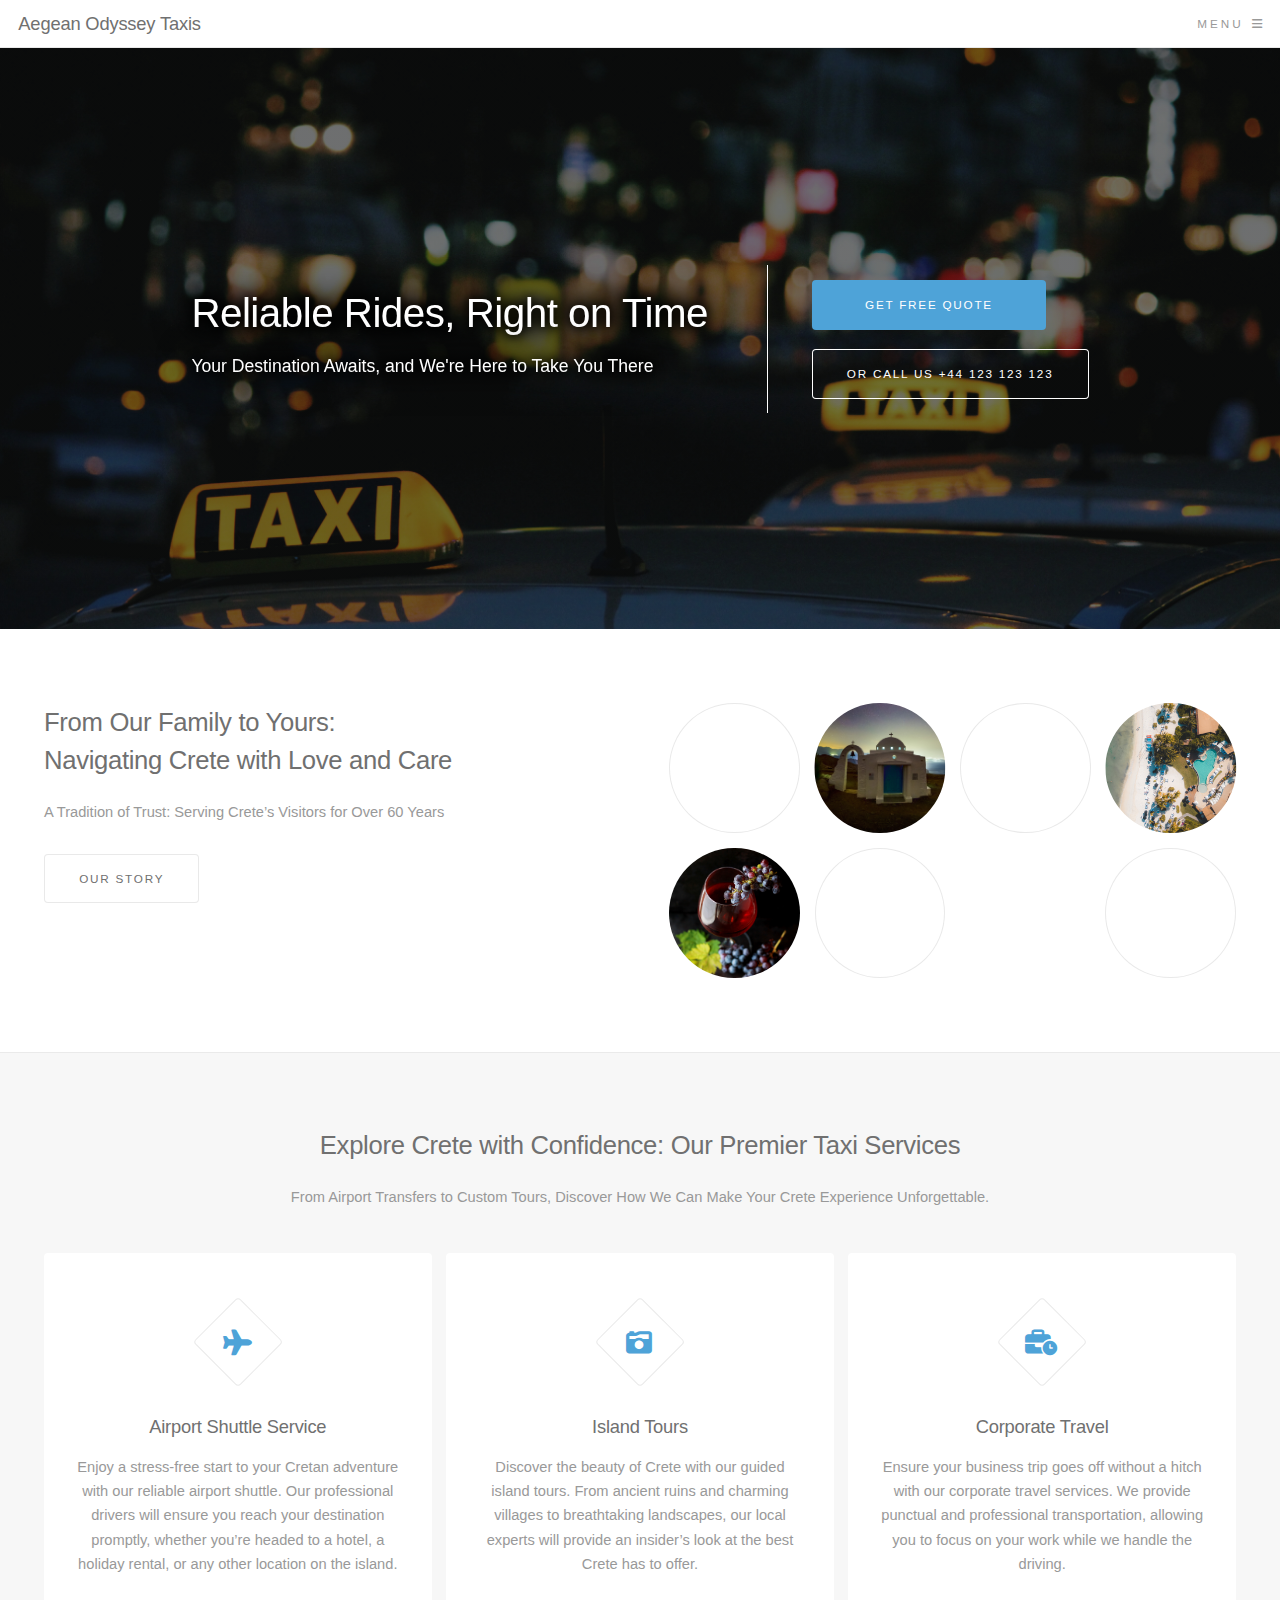
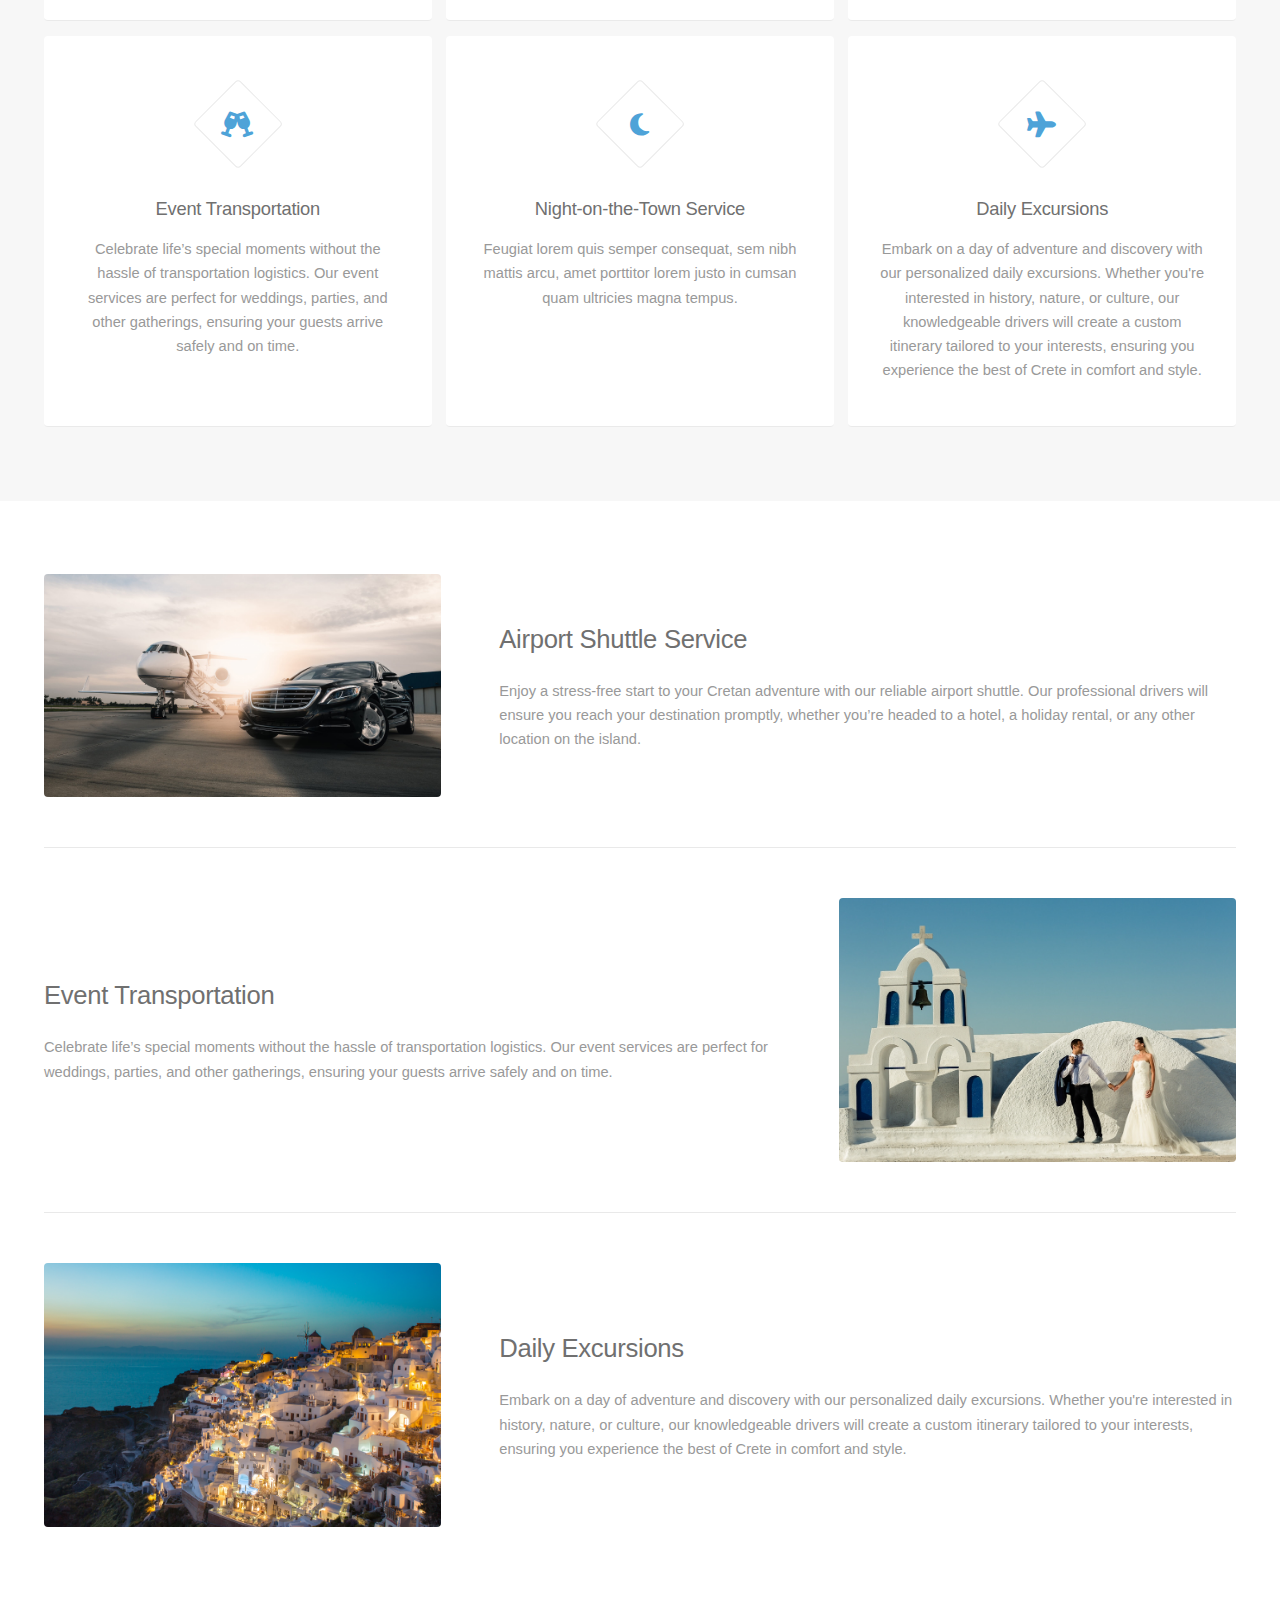
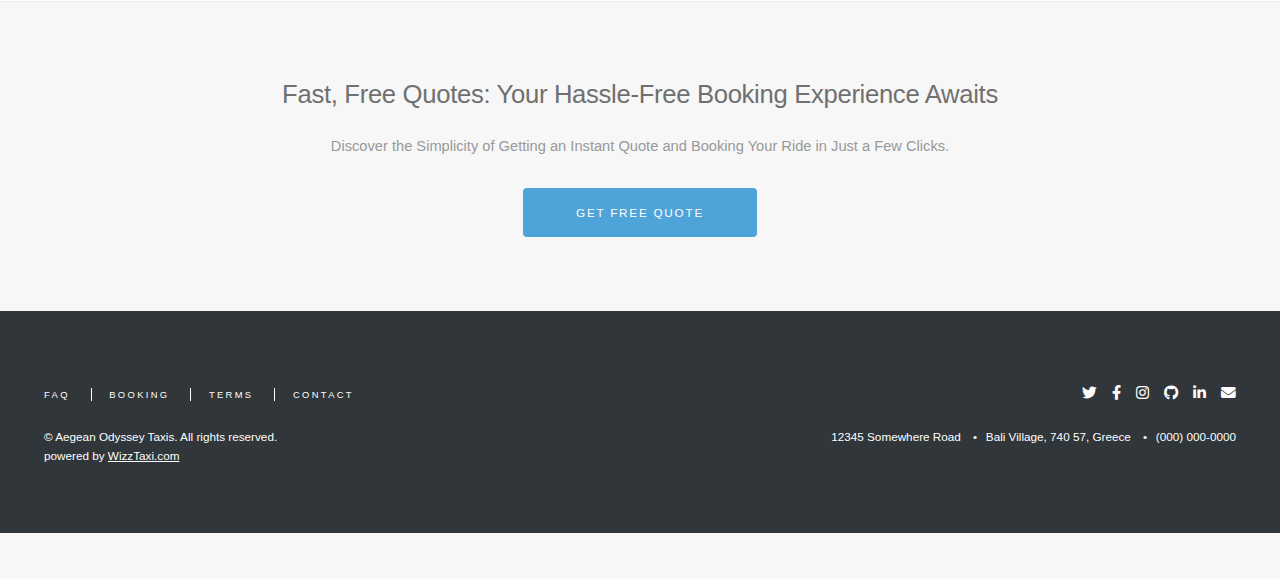
==== commit 196939c8: "wip" ====
--- a/index.html
+++ b/index.html
@@ -1,7 +1,7 @@
 <!DOCTYPE HTML>
 <html>
 	<head>
-		<title>[TITLE_TEXT]</title>
+		<title>Aegean Odyssey Taxis</title>
 		<meta charset="utf-8" />
 		<meta name="viewport" content="width=device-width, initial-scale=1, user-scalable=no" />
 		<link rel="stylesheet" href="assets/css/main.css" />
--- a/assets/css/main.css
+++ b/assets/css/main.css
@@ -0,0 +1,4228 @@
+@import url(fontawesome-all.min.css);
+
+
+html,
+body,
+div,
+span,
+applet,
+object,
+iframe,
+h1,
+h2,
+h3,
+h4,
+h5,
+h6,
+p,
+blockquote,
+pre,
+a,
+abbr,
+acronym,
+address,
+big,
+cite,
+code,
+del,
+dfn,
+em,
+img,
+ins,
+kbd,
+q,
+s,
+samp,
+small,
+strike,
+strong,
+sub,
+sup,
+tt,
+var,
+b,
+u,
+i,
+center,
+dl,
+dt,
+dd,
+ol,
+ul,
+li,
+fieldset,
+form,
+label,
+legend,
+table,
+caption,
+tbody,
+tfoot,
+thead,
+tr,
+th,
+td,
+article,
+aside,
+canvas,
+details,
+embed,
+figure,
+figcaption,
+footer,
+header,
+hgroup,
+menu,
+nav,
+output,
+ruby,
+section,
+summary,
+time,
+mark,
+audio,
+video {
+  margin: 0;
+  padding: 0;
+  border: 0;
+  font-size: 100%;
+  font: inherit;
+  vertical-align: baseline;
+}
+
+article,
+aside,
+details,
+figcaption,
+figure,
+footer,
+header,
+hgroup,
+menu,
+nav,
+section {
+  display: block;
+}
+
+body {
+  line-height: 1;
+  top: 0px !important;
+}
+
+ol,
+ul {
+  list-style: none;
+}
+
+blockquote,
+q {
+  quotes: none;
+}
+
+blockquote:before,
+blockquote:after,
+q:before,
+q:after {
+  content: "";
+  content: none;
+}
+
+table {
+  border-collapse: collapse;
+  border-spacing: 0;
+}
+
+body {
+  -webkit-text-size-adjust: none;
+}
+
+mark {
+  background-color: transparent;
+  color: inherit;
+}
+
+input::-moz-focus-inner {
+  border: 0;
+  padding: 0;
+}
+
+input,
+select,
+textarea {
+  -moz-appearance: none;
+  -webkit-appearance: none;
+  -ms-appearance: none;
+  appearance: none;
+}
+
+/* Basic */
+
+@-ms-viewport {
+  width: device-width;
+}
+
+body {
+  -ms-overflow-style: scrollbar;
+}
+
+@media screen and (max-width: 480px) {
+  html,
+  body {
+    min-width: 320px;
+  }
+}
+
+html {
+  box-sizing: border-box;
+}
+
+*,
+*:before,
+*:after {
+  box-sizing: inherit;
+}
+
+body.is-preload *,
+body.is-preload *:before,
+body.is-preload *:after {
+  -moz-animation: none !important;
+  -webkit-animation: none !important;
+  -ms-animation: none !important;
+  animation: none !important;
+  -moz-transition: none !important;
+  -webkit-transition: none !important;
+  -ms-transition: none !important;
+  transition: none !important;
+}
+
+/* Type */
+
+body {
+  background-color: #f7f7f7;
+  color: #999999;
+}
+
+body,
+input,
+select,
+textarea {
+  font-family: Arial, Helvetica, sans-serif;
+  font-size: 14pt;
+  font-weight: normal;
+  line-height: 1.65;
+}
+
+@media screen and (max-width: 1680px) {
+  body,
+  input,
+  select,
+  textarea {
+    font-size: 12pt;
+  }
+}
+
+@media screen and (max-width: 1280px) {
+  body,
+  input,
+  select,
+  textarea {
+    font-size: 11pt;
+  }
+}
+
+a {
+  text-decoration: underline;
+}
+
+a:hover {
+  text-decoration: none;
+}
+
+strong,
+b {
+  font-weight: normal;
+}
+
+em,
+i {
+  font-style: italic;
+}
+
+p {
+  margin: 0 0 2em 0;
+}
+
+h1,
+h2,
+h3,
+h4,
+h5,
+h6 {
+  font-weight: normal;
+  letter-spacing: -0.0125em;
+  line-height: 1.5;
+  margin: 0 0 0.8em 0;
+}
+
+h1 a,
+h2 a,
+h3 a,
+h4 a,
+h5 a,
+h6 a {
+  color: inherit;
+  text-decoration: none;
+}
+
+h2 {
+  font-size: 1.75em;
+}
+
+h3 {
+  font-size: 1.25em;
+}
+
+h4 {
+  font-size: 1em;
+}
+
+h5 {
+  font-size: 0.8em;
+}
+
+h6 {
+  font-size: 0.7em;
+}
+
+@media screen and (max-width: 980px) {
+  h1 br,
+  h2 br,
+  h3 br,
+  h4 br,
+  h5 br,
+  h6 br {
+    display: none;
+  }
+}
+
+@media screen and (max-width: 736px) {
+  h2 {
+    font-size: 1.25em;
+  }
+
+  h3 {
+    font-size: 1.1em;
+  }
+}
+
+sub {
+  font-size: 0.8em;
+  position: relative;
+  top: 0.5em;
+}
+
+sup {
+  font-size: 0.8em;
+  position: relative;
+  top: -0.5em;
+}
+
+blockquote {
+  border-left: solid 4px;
+  font-style: italic;
+  margin: 0 0 2em 0;
+  padding: 0.5em 0 0.5em 2em;
+}
+
+code {
+  border-radius: 4px;
+  border: solid 1px;
+  font-family: "Courier New", monospace;
+  font-size: 0.9em;
+  margin: 0 0.25em;
+  padding: 0.25em 0.65em;
+}
+
+pre {
+  -webkit-overflow-scrolling: touch;
+  font-family: "Courier New", monospace;
+  font-size: 0.9em;
+  margin: 0 0 2em 0;
+}
+
+pre code {
+  display: block;
+  line-height: 1.75em;
+  padding: 1em 1.5em;
+  overflow-x: auto;
+}
+
+hr {
+  border: 0;
+  border-bottom: solid 1px;
+  margin: 2em 0;
+}
+
+hr.major {
+  margin: 3em 0;
+}
+
+.align-left {
+  text-align: left;
+}
+
+.align-center {
+  text-align: center;
+}
+
+.align-right {
+  text-align: right;
+}
+
+input,
+select,
+textarea {
+  color: #707070;
+}
+
+a {
+  color: #4ea3d8;
+}
+
+strong,
+b {
+  color: #707070;
+}
+
+h1,
+h2,
+h3,
+h4,
+h5,
+h6 {
+  color: #707070;
+}
+
+blockquote {
+  border-left-color: rgba(144, 144, 144, 0.2);
+}
+
+code {
+  background: rgba(144, 144, 144, 0.075);
+  border-color: rgba(144, 144, 144, 0.2);
+}
+
+hr {
+  border-bottom-color: rgba(144, 144, 144, 0.2);
+}
+
+/* Row */
+
+.row {
+  display: flex;
+  flex-wrap: wrap;
+  box-sizing: border-box;
+  align-items: stretch;
+}
+
+.row > * {
+  box-sizing: border-box;
+}
+
+.row.gtr-uniform > * > :last-child {
+  margin-bottom: 0;
+}
+
+.row.aln-left {
+  justify-content: flex-start;
+}
+
+.row.aln-center {
+  justify-content: center;
+}
+
+.row.aln-right {
+  justify-content: flex-end;
+}
+
+.row.aln-top {
+  align-items: flex-start;
+}
+
+.row.aln-middle {
+  align-items: center;
+}
+
+.row.aln-bottom {
+  align-items: flex-end;
+}
+
+.row > .imp {
+  order: -1;
+}
+
+.row > .col-1 {
+  width: 8.33333%;
+}
+
+.row > .off-1 {
+  margin-left: 8.33333%;
+}
+
+.row > .col-2 {
+  width: 16.66667%;
+}
+
+.row > .off-2 {
+  margin-left: 16.66667%;
+}
+
+.row > .col-3 {
+  width: 25%;
+}
+
+.row > .off-3 {
+  margin-left: 25%;
+}
+
+.row > .col-4 {
+  width: 33.33333%;
+}
+
+.row > .off-4 {
+  margin-left: 33.33333%;
+}
+
+.row > .col-5 {
+  width: 41.66667%;
+}
+
+.row > .off-5 {
+  margin-left: 41.66667%;
+}
+
+.row > .col-6 {
+  width: 50%;
+}
+
+.row > .off-6 {
+  margin-left: 50%;
+}
+
+.row > .col-7 {
+  width: 58.33333%;
+}
+
+.row > .off-7 {
+  margin-left: 58.33333%;
+}
+
+.row > .col-8 {
+  width: 66.66667%;
+}
+
+.row > .off-8 {
+  margin-left: 66.66667%;
+}
+
+.row > .col-9 {
+  width: 75%;
+}
+
+.row > .off-9 {
+  margin-left: 75%;
+}
+
+.row > .col-10 {
+  width: 83.33333%;
+}
+
+.row > .off-10 {
+  margin-left: 83.33333%;
+}
+
+.row > .col-11 {
+  width: 91.66667%;
+}
+
+.row > .off-11 {
+  margin-left: 91.66667%;
+}
+
+.row > .col-12 {
+  width: 100%;
+}
+
+.row > .off-12 {
+  margin-left: 100%;
+}
+
+.row.gtr-0 {
+  margin-top: 0;
+  margin-left: 0em;
+}
+
+.row.gtr-0 > * {
+  padding: 0 0 0 0em;
+}
+
+.row.gtr-0.gtr-uniform {
+  margin-top: 0em;
+}
+
+.row.gtr-0.gtr-uniform > * {
+  padding-top: 0em;
+}
+
+.row.gtr-25 {
+  margin-top: 0;
+  margin-left: -0.5em;
+}
+
+.row.gtr-25 > * {
+  padding: 0 0 0 0.5em;
+}
+
+.row.gtr-25.gtr-uniform {
+  margin-top: -0.5em;
+}
+
+.row.gtr-25.gtr-uniform > * {
+  padding-top: 0.5em;
+}
+
+.row.gtr-50 {
+  margin-top: 0;
+  margin-left: -1em;
+}
+
+.row.gtr-50 > * {
+  padding: 0 0 0 1em;
+}
+
+.row.gtr-50.gtr-uniform {
+  margin-top: -1em;
+}
+
+.row.gtr-50.gtr-uniform > * {
+  padding-top: 1em;
+}
+
+.row {
+  margin-top: 0;
+  margin-left: -2em;
+}
+
+.row > * {
+  padding: 0 0 0 2em;
+}
+
+.row.gtr-uniform {
+  margin-top: -2em;
+}
+
+.row.gtr-uniform > * {
+  padding-top: 2em;
+}
+
+.row.gtr-150 {
+  margin-top: 0;
+  margin-left: -3em;
+}
+
+.row.gtr-150 > * {
+  padding: 0 0 0 3em;
+}
+
+.row.gtr-150.gtr-uniform {
+  margin-top: -3em;
+}
+
+.row.gtr-150.gtr-uniform > * {
+  padding-top: 3em;
+}
+
+.row.gtr-200 {
+  margin-top: 0;
+  margin-left: -4em;
+}
+
+.row.gtr-200 > * {
+  padding: 0 0 0 4em;
+}
+
+.row.gtr-200.gtr-uniform {
+  margin-top: -4em;
+}
+
+.row.gtr-200.gtr-uniform > * {
+  padding-top: 4em;
+}
+
+@media screen and (max-width: 1680px) {
+  .row {
+    display: flex;
+    flex-wrap: wrap;
+    box-sizing: border-box;
+    align-items: stretch;
+  }
+
+  .row > * {
+    box-sizing: border-box;
+  }
+
+  .row.gtr-uniform > * > :last-child {
+    margin-bottom: 0;
+  }
+
+  .row.aln-left {
+    justify-content: flex-start;
+  }
+
+  .row.aln-center {
+    justify-content: center;
+  }
+
+  .row.aln-right {
+    justify-content: flex-end;
+  }
+
+  .row.aln-top {
+    align-items: flex-start;
+  }
+
+  .row.aln-middle {
+    align-items: center;
+  }
+
+  .row.aln-bottom {
+    align-items: flex-end;
+  }
+
+  .row > .imp-xlarge {
+    order: -1;
+  }
+
+  .row > .col-1-xlarge {
+    width: 8.33333%;
+  }
+
+  .row > .off-1-xlarge {
+    margin-left: 8.33333%;
+  }
+
+  .row > .col-2-xlarge {
+    width: 16.66667%;
+  }
+
+  .row > .off-2-xlarge {
+    margin-left: 16.66667%;
+  }
+
+  .row > .col-3-xlarge {
+    width: 25%;
+  }
+
+  .row > .off-3-xlarge {
+    margin-left: 25%;
+  }
+
+  .row > .col-4-xlarge {
+    width: 33.33333%;
+  }
+
+  .row > .off-4-xlarge {
+    margin-left: 33.33333%;
+  }
+
+  .row > .col-5-xlarge {
+    width: 41.66667%;
+  }
+
+  .row > .off-5-xlarge {
+    margin-left: 41.66667%;
+  }
+
+  .row > .col-6-xlarge {
+    width: 50%;
+  }
+
+  .row > .off-6-xlarge {
+    margin-left: 50%;
+  }
+
+  .row > .col-7-xlarge {
+    width: 58.33333%;
+  }
+
+  .row > .off-7-xlarge {
+    margin-left: 58.33333%;
+  }
+
+  .row > .col-8-xlarge {
+    width: 66.66667%;
+  }
+
+  .row > .off-8-xlarge {
+    margin-left: 66.66667%;
+  }
+
+  .row > .col-9-xlarge {
+    width: 75%;
+  }
+
+  .row > .off-9-xlarge {
+    margin-left: 75%;
+  }
+
+  .row > .col-10-xlarge {
+    width: 83.33333%;
+  }
+
+  .row > .off-10-xlarge {
+    margin-left: 83.33333%;
+  }
+
+  .row > .col-11-xlarge {
+    width: 91.66667%;
+  }
+
+  .row > .off-11-xlarge {
+    margin-left: 91.66667%;
+  }
+
+  .row > .col-12-xlarge {
+    width: 100%;
+  }
+
+  .row > .off-12-xlarge {
+    margin-left: 100%;
+  }
+
+  .row.gtr-0 {
+    margin-top: 0;
+    margin-left: 0em;
+  }
+
+  .row.gtr-0 > * {
+    padding: 0 0 0 0em;
+  }
+
+  .row.gtr-0.gtr-uniform {
+    margin-top: 0em;
+  }
+
+  .row.gtr-0.gtr-uniform > * {
+    padding-top: 0em;
+  }
+
+  .row.gtr-25 {
+    margin-top: 0;
+    margin-left: -0.5em;
+  }
+
+  .row.gtr-25 > * {
+    padding: 0 0 0 0.5em;
+  }
+
+  .row.gtr-25.gtr-uniform {
+    margin-top: -0.5em;
+  }
+
+  .row.gtr-25.gtr-uniform > * {
+    padding-top: 0.5em;
+  }
+
+  .row.gtr-50 {
+    margin-top: 0;
+    margin-left: -1em;
+  }
+
+  .row.gtr-50 > * {
+    padding: 0 0 0 1em;
+  }
+
+  .row.gtr-50.gtr-uniform {
+    margin-top: -1em;
+  }
+
+  .row.gtr-50.gtr-uniform > * {
+    padding-top: 1em;
+  }
+
+  .row {
+    margin-top: 0;
+    margin-left: -2em;
+  }
+
+  .row > * {
+    padding: 0 0 0 2em;
+  }
+
+  .row.gtr-uniform {
+    margin-top: -2em;
+  }
+
+  .row.gtr-uniform > * {
+    padding-top: 2em;
+  }
+
+  .row.gtr-150 {
+    margin-top: 0;
+    margin-left: -3em;
+  }
+
+  .row.gtr-150 > * {
+    padding: 0 0 0 3em;
+  }
+
+  .row.gtr-150.gtr-uniform {
+    margin-top: -3em;
+  }
+
+  .row.gtr-150.gtr-uniform > * {
+    padding-top: 3em;
+  }
+
+  .row.gtr-200 {
+    margin-top: 0;
+    margin-left: -4em;
+  }
+
+  .row.gtr-200 > * {
+    padding: 0 0 0 4em;
+  }
+
+  .row.gtr-200.gtr-uniform {
+    margin-top: -4em;
+  }
+
+  .row.gtr-200.gtr-uniform > * {
+    padding-top: 4em;
+  }
+}
+
+@media screen and (max-width: 1280px) {
+  .row {
+    display: flex;
+    flex-wrap: wrap;
+    box-sizing: border-box;
+    align-items: stretch;
+  }
+
+  .row > * {
+    box-sizing: border-box;
+  }
+
+  .row.gtr-uniform > * > :last-child {
+    margin-bottom: 0;
+  }
+
+  .row.aln-left {
+    justify-content: flex-start;
+  }
+
+  .row.aln-center {
+    justify-content: center;
+  }
+
+  .row.aln-right {
+    justify-content: flex-end;
+  }
+
+  .row.aln-top {
+    align-items: flex-start;
+  }
+
+  .row.aln-middle {
+    align-items: center;
+  }
+
+  .row.aln-bottom {
+    align-items: flex-end;
+  }
+
+  .row > .imp-large {
+    order: -1;
+  }
+
+  .row > .col-1-large {
+    width: 8.33333%;
+  }
+
+  .row > .off-1-large {
+    margin-left: 8.33333%;
+  }
+
+  .row > .col-2-large {
+    width: 16.66667%;
+  }
+
+  .row > .off-2-large {
+    margin-left: 16.66667%;
+  }
+
+  .row > .col-3-large {
+    width: 25%;
+  }
+
+  .row > .off-3-large {
+    margin-left: 25%;
+  }
+
+  .row > .col-4-large {
+    width: 33.33333%;
+  }
+
+  .row > .off-4-large {
+    margin-left: 33.33333%;
+  }
+
+  .row > .col-5-large {
+    width: 41.66667%;
+  }
+
+  .row > .off-5-large {
+    margin-left: 41.66667%;
+  }
+
+  .row > .col-6-large {
+    width: 50%;
+  }
+
+  .row > .off-6-large {
+    margin-left: 50%;
+  }
+
+  .row > .col-7-large {
+    width: 58.33333%;
+  }
+
+  .row > .off-7-large {
+    margin-left: 58.33333%;
+  }
+
+  .row > .col-8-large {
+    width: 66.66667%;
+  }
+
+  .row > .off-8-large {
+    margin-left: 66.66667%;
+  }
+
+  .row > .col-9-large {
+    width: 75%;
+  }
+
+  .row > .off-9-large {
+    margin-left: 75%;
+  }
+
+  .row > .col-10-large {
+    width: 83.33333%;
+  }
+
+  .row > .off-10-large {
+    margin-left: 83.33333%;
+  }
+
+  .row > .col-11-large {
+    width: 91.66667%;
+  }
+
+  .row > .off-11-large {
+    margin-left: 91.66667%;
+  }
+
+  .row > .col-12-large {
+    width: 100%;
+  }
+
+  .row > .off-12-large {
+    margin-left: 100%;
+  }
+
+  .row.gtr-0 {
+    margin-top: 0;
+    margin-left: 0em;
+  }
+
+  .row.gtr-0 > * {
+    padding: 0 0 0 0em;
+  }
+
+  .row.gtr-0.gtr-uniform {
+    margin-top: 0em;
+  }
+
+  .row.gtr-0.gtr-uniform > * {
+    padding-top: 0em;
+  }
+
+  .row.gtr-25 {
+    margin-top: 0;
+    margin-left: -0.375em;
+  }
+
+  .row.gtr-25 > * {
+    padding: 0 0 0 0.375em;
+  }
+
+  .row.gtr-25.gtr-uniform {
+    margin-top: -0.375em;
+  }
+
+  .row.gtr-25.gtr-uniform > * {
+    padding-top: 0.375em;
+  }
+
+  .row.gtr-50 {
+    margin-top: 0;
+    margin-left: -0.75em;
+  }
+
+  .row.gtr-50 > * {
+    padding: 0 0 0 0.75em;
+  }
+
+  .row.gtr-50.gtr-uniform {
+    margin-top: -0.75em;
+  }
+
+  .row.gtr-50.gtr-uniform > * {
+    padding-top: 0.75em;
+  }
+
+  .row {
+    margin-top: 0;
+    margin-left: -1.5em;
+  }
+
+  .row > * {
+    padding: 0 0 0 1.5em;
+  }
+
+  .row.gtr-uniform {
+    margin-top: -1.5em;
+  }
+
+  .row.gtr-uniform > * {
+    padding-top: 1.5em;
+  }
+
+  .row.gtr-150 {
+    margin-top: 0;
+    margin-left: -2.25em;
+  }
+
+  .row.gtr-150 > * {
+    padding: 0 0 0 2.25em;
+  }
+
+  .row.gtr-150.gtr-uniform {
+    margin-top: -2.25em;
+  }
+
+  .row.gtr-150.gtr-uniform > * {
+    padding-top: 2.25em;
+  }
+
+  .row.gtr-200 {
+    margin-top: 0;
+    margin-left: -3em;
+  }
+
+  .row.gtr-200 > * {
+    padding: 0 0 0 3em;
+  }
+
+  .row.gtr-200.gtr-uniform {
+    margin-top: -3em;
+  }
+
+  .row.gtr-200.gtr-uniform > * {
+    padding-top: 3em;
+  }
+}
+
+@media screen and (max-width: 980px) {
+  .row {
+    display: flex;
+    flex-wrap: wrap;
+    box-sizing: border-box;
+    align-items: stretch;
+  }
+
+  .row > * {
+    box-sizing: border-box;
+  }
+
+  .row.gtr-uniform > * > :last-child {
+    margin-bottom: 0;
+  }
+
+  .row.aln-left {
+    justify-content: flex-start;
+  }
+
+  .row.aln-center {
+    justify-content: center;
+  }
+
+  .row.aln-right {
+    justify-content: flex-end;
+  }
+
+  .row.aln-top {
+    align-items: flex-start;
+  }
+
+  .row.aln-middle {
+    align-items: center;
+  }
+
+  .row.aln-bottom {
+    align-items: flex-end;
+  }
+
+  .row > .imp-medium {
+    order: -1;
+  }
+
+  .row > .col-1-medium {
+    width: 8.33333%;
+  }
+
+  .row > .off-1-medium {
+    margin-left: 8.33333%;
+  }
+
+  .row > .col-2-medium {
+    width: 16.66667%;
+  }
+
+  .row > .off-2-medium {
+    margin-left: 16.66667%;
+  }
+
+  .row > .col-3-medium {
+    width: 25%;
+  }
+
+  .row > .off-3-medium {
+    margin-left: 25%;
+  }
+
+  .row > .col-4-medium {
+    width: 33.33333%;
+  }
+
+  .row > .off-4-medium {
+    margin-left: 33.33333%;
+  }
+
+  .row > .col-5-medium {
+    width: 41.66667%;
+  }
+
+  .row > .off-5-medium {
+    margin-left: 41.66667%;
+  }
+
+  .row > .col-6-medium {
+    width: 50%;
+  }
+
+  .row > .off-6-medium {
+    margin-left: 50%;
+  }
+
+  .row > .col-7-medium {
+    width: 58.33333%;
+  }
+
+  .row > .off-7-medium {
+    margin-left: 58.33333%;
+  }
+
+  .row > .col-8-medium {
+    width: 66.66667%;
+  }
+
+  .row > .off-8-medium {
+    margin-left: 66.66667%;
+  }
+
+  .row > .col-9-medium {
+    width: 75%;
+  }
+
+  .row > .off-9-medium {
+    margin-left: 75%;
+  }
+
+  .row > .col-10-medium {
+    width: 83.33333%;
+  }
+
+  .row > .off-10-medium {
+    margin-left: 83.33333%;
+  }
+
+  .row > .col-11-medium {
+    width: 91.66667%;
+  }
+
+  .row > .off-11-medium {
+    margin-left: 91.66667%;
+  }
+
+  .row > .col-12-medium {
+    width: 100%;
+  }
+
+  .row > .off-12-medium {
+    margin-left: 100%;
+  }
+
+  .row.gtr-0 {
+    margin-top: 0;
+    margin-left: 0em;
+  }
+
+  .row.gtr-0 > * {
+    padding: 0 0 0 0em;
+  }
+
+  .row.gtr-0.gtr-uniform {
+    margin-top: 0em;
+  }
+
+  .row.gtr-0.gtr-uniform > * {
+    padding-top: 0em;
+  }
+
+  .row.gtr-25 {
+    margin-top: 0;
+    margin-left: -0.375em;
+  }
+
+  .row.gtr-25 > * {
+    padding: 0 0 0 0.375em;
+  }
+
+  .row.gtr-25.gtr-uniform {
+    margin-top: -0.375em;
+  }
+
+  .row.gtr-25.gtr-uniform > * {
+    padding-top: 0.375em;
+  }
+
+  .row.gtr-50 {
+    margin-top: 0;
+    margin-left: -0.75em;
+  }
+
+  .row.gtr-50 > * {
+    padding: 0 0 0 0.75em;
+  }
+
+  .row.gtr-50.gtr-uniform {
+    margin-top: -0.75em;
+  }
+
+  .row.gtr-50.gtr-uniform > * {
+    padding-top: 0.75em;
+  }
+
+  .row {
+    margin-top: 0;
+    margin-left: -1.5em;
+  }
+
+  .row > * {
+    padding: 0 0 0 1.5em;
+  }
+
+  .row.gtr-uniform {
+    margin-top: -1.5em;
+  }
+
+  .row.gtr-uniform > * {
+    padding-top: 1.5em;
+  }
+
+  .row.gtr-150 {
+    margin-top: 0;
+    margin-left: -2.25em;
+  }
+
+  .row.gtr-150 > * {
+    padding: 0 0 0 2.25em;
+  }
+
+  .row.gtr-150.gtr-uniform {
+    margin-top: -2.25em;
+  }
+
+  .row.gtr-150.gtr-uniform > * {
+    padding-top: 2.25em;
+  }
+
+  .row.gtr-200 {
+    margin-top: 0;
+    margin-left: -3em;
+  }
+
+  .row.gtr-200 > * {
+    padding: 0 0 0 3em;
+  }
+
+  .row.gtr-200.gtr-uniform {
+    margin-top: -3em;
+  }
+
+  .row.gtr-200.gtr-uniform > * {
+    padding-top: 3em;
+  }
+}
+
+@media screen and (max-width: 736px) {
+  .row {
+    display: flex;
+    flex-wrap: wrap;
+    box-sizing: border-box;
+    align-items: stretch;
+  }
+
+  .row > * {
+    box-sizing: border-box;
+  }
+
+  .row.gtr-uniform > * > :last-child {
+    margin-bottom: 0;
+  }
+
+  .row.aln-left {
+    justify-content: flex-start;
+  }
+
+  .row.aln-center {
+    justify-content: center;
+  }
+
+  .row.aln-right {
+    justify-content: flex-end;
+  }
+
+  .row.aln-top {
+    align-items: flex-start;
+  }
+
+  .row.aln-middle {
+    align-items: center;
+  }
+
+  .row.aln-bottom {
+    align-items: flex-end;
+  }
+
+  .row > .imp-small {
+    order: -1;
+  }
+
+  .row > .col-1-small {
+    width: 8.33333%;
+  }
+
+  .row > .off-1-small {
+    margin-left: 8.33333%;
+  }
+
+  .row > .col-2-small {
+    width: 16.66667%;
+  }
+
+  .row > .off-2-small {
+    margin-left: 16.66667%;
+  }
+
+  .row > .col-3-small {
+    width: 25%;
+  }
+
+  .row > .off-3-small {
+    margin-left: 25%;
+  }
+
+  .row > .col-4-small {
+    width: 33.33333%;
+  }
+
+  .row > .off-4-small {
+    margin-left: 33.33333%;
+  }
+
+  .row > .col-5-small {
+    width: 41.66667%;
+  }
+
+  .row > .off-5-small {
+    margin-left: 41.66667%;
+  }
+
+  .row > .col-6-small {
+    width: 50%;
+  }
+
+  .row > .off-6-small {
+    margin-left: 50%;
+  }
+
+  .row > .col-7-small {
+    width: 58.33333%;
+  }
+
+  .row > .off-7-small {
+    margin-left: 58.33333%;
+  }
+
+  .row > .col-8-small {
+    width: 66.66667%;
+  }
+
+  .row > .off-8-small {
+    margin-left: 66.66667%;
+  }
+
+  .row > .col-9-small {
+    width: 75%;
+  }
+
+  .row > .off-9-small {
+    margin-left: 75%;
+  }
+
+  .row > .col-10-small {
+    width: 83.33333%;
+  }
+
+  .row > .off-10-small {
+    margin-left: 83.33333%;
+  }
+
+  .row > .col-11-small {
+    width: 91.66667%;
+  }
+
+  .row > .off-11-small {
+    margin-left: 91.66667%;
+  }
+
+  .row > .col-12-small {
+    width: 100%;
+  }
+
+  .row > .off-12-small {
+    margin-left: 100%;
+  }
+
+  .row.gtr-0 {
+    margin-top: 0;
+    margin-left: 0em;
+  }
+
+  .row.gtr-0 > * {
+    padding: 0 0 0 0em;
+  }
+
+  .row.gtr-0.gtr-uniform {
+    margin-top: 0em;
+  }
+
+  .row.gtr-0.gtr-uniform > * {
+    padding-top: 0em;
+  }
+
+  .row.gtr-25 {
+    margin-top: 0;
+    margin-left: -0.3125em;
+  }
+
+  .row.gtr-25 > * {
+    padding: 0 0 0 0.3125em;
+  }
+
+  .row.gtr-25.gtr-uniform {
+    margin-top: -0.3125em;
+  }
+
+  .row.gtr-25.gtr-uniform > * {
+    padding-top: 0.3125em;
+  }
+
+  .row.gtr-50 {
+    margin-top: 0;
+    margin-left: -0.625em;
+  }
+
+  .row.gtr-50 > * {
+    padding: 0 0 0 0.625em;
+  }
+
+  .row.gtr-50.gtr-uniform {
+    margin-top: -0.625em;
+  }
+
+  .row.gtr-50.gtr-uniform > * {
+    padding-top: 0.625em;
+  }
+
+  .row {
+    margin-top: 0;
+    margin-left: -1.25em;
+  }
+
+  .row > * {
+    padding: 0 0 0 1.25em;
+  }
+
+  .row.gtr-uniform {
+    margin-top: -1.25em;
+  }
+
+  .row.gtr-uniform > * {
+    padding-top: 1.25em;
+  }
+
+  .row.gtr-150 {
+    margin-top: 0;
+    margin-left: -1.875em;
+  }
+
+  .row.gtr-150 > * {
+    padding: 0 0 0 1.875em;
+  }
+
+  .row.gtr-150.gtr-uniform {
+    margin-top: -1.875em;
+  }
+
+  .row.gtr-150.gtr-uniform > * {
+    padding-top: 1.875em;
+  }
+
+  .row.gtr-200 {
+    margin-top: 0;
+    margin-left: -2.5em;
+  }
+
+  .row.gtr-200 > * {
+    padding: 0 0 0 2.5em;
+  }
+
+  .row.gtr-200.gtr-uniform {
+    margin-top: -2.5em;
+  }
+
+  .row.gtr-200.gtr-uniform > * {
+    padding-top: 2.5em;
+  }
+}
+
+@media screen and (max-width: 480px) {
+  .row {
+    display: flex;
+    flex-wrap: wrap;
+    box-sizing: border-box;
+    align-items: stretch;
+  }
+
+  .row > * {
+    box-sizing: border-box;
+  }
+
+  .row.gtr-uniform > * > :last-child {
+    margin-bottom: 0;
+  }
+
+  .row.aln-left {
+    justify-content: flex-start;
+  }
+
+  .row.aln-center {
+    justify-content: center;
+  }
+
+  .row.aln-right {
+    justify-content: flex-end;
+  }
+
+  .row.aln-top {
+    align-items: flex-start;
+  }
+
+  .row.aln-middle {
+    align-items: center;
+  }
+
+  .row.aln-bottom {
+    align-items: flex-end;
+  }
+
+  .row > .imp-xsmall {
+    order: -1;
+  }
+
+  .row > .col-1-xsmall {
+    width: 8.33333%;
+  }
+
+  .row > .off-1-xsmall {
+    margin-left: 8.33333%;
+  }
+
+  .row > .col-2-xsmall {
+    width: 16.66667%;
+  }
+
+  .row > .off-2-xsmall {
+    margin-left: 16.66667%;
+  }
+
+  .row > .col-3-xsmall {
+    width: 25%;
+  }
+
+  .row > .off-3-xsmall {
+    margin-left: 25%;
+  }
+
+  .row > .col-4-xsmall {
+    width: 33.33333%;
+  }
+
+  .row > .off-4-xsmall {
+    margin-left: 33.33333%;
+  }
+
+  .row > .col-5-xsmall {
+    width: 41.66667%;
+  }
+
+  .row > .off-5-xsmall {
+    margin-left: 41.66667%;
+  }
+
+  .row > .col-6-xsmall {
+    width: 50%;
+  }
+
+  .row > .off-6-xsmall {
+    margin-left: 50%;
+  }
+
+  .row > .col-7-xsmall {
+    width: 58.33333%;
+  }
+
+  .row > .off-7-xsmall {
+    margin-left: 58.33333%;
+  }
+
+  .row > .col-8-xsmall {
+    width: 66.66667%;
+  }
+
+  .row > .off-8-xsmall {
+    margin-left: 66.66667%;
+  }
+
+  .row > .col-9-xsmall {
+    width: 75%;
+  }
+
+  .row > .off-9-xsmall {
+    margin-left: 75%;
+  }
+
+  .row > .col-10-xsmall {
+    width: 83.33333%;
+  }
+
+  .row > .off-10-xsmall {
+    margin-left: 83.33333%;
+  }
+
+  .row > .col-11-xsmall {
+    width: 91.66667%;
+  }
+
+  .row > .off-11-xsmall {
+    margin-left: 91.66667%;
+  }
+
+  .row > .col-12-xsmall {
+    width: 100%;
+  }
+
+  .row > .off-12-xsmall {
+    margin-left: 100%;
+  }
+
+  .row.gtr-0 {
+    margin-top: 0;
+    margin-left: 0em;
+  }
+
+  .row.gtr-0 > * {
+    padding: 0 0 0 0em;
+  }
+
+  .row.gtr-0.gtr-uniform {
+    margin-top: 0em;
+  }
+
+  .row.gtr-0.gtr-uniform > * {
+    padding-top: 0em;
+  }
+
+  .row.gtr-25 {
+    margin-top: 0;
+    margin-left: -0.3125em;
+  }
+
+  .row.gtr-25 > * {
+    padding: 0 0 0 0.3125em;
+  }
+
+  .row.gtr-25.gtr-uniform {
+    margin-top: -0.3125em;
+  }
+
+  .row.gtr-25.gtr-uniform > * {
+    padding-top: 0.3125em;
+  }
+
+  .row.gtr-50 {
+    margin-top: 0;
+    margin-left: -0.625em;
+  }
+
+  .row.gtr-50 > * {
+    padding: 0 0 0 0.625em;
+  }
+
+  .row.gtr-50.gtr-uniform {
+    margin-top: -0.625em;
+  }
+
+  .row.gtr-50.gtr-uniform > * {
+    padding-top: 0.625em;
+  }
+
+  .row {
+    margin-top: 0;
+    margin-left: -1.25em;
+  }
+
+  .row > * {
+    padding: 0 0 0 1.25em;
+  }
+
+  .row.gtr-uniform {
+    margin-top: -1.25em;
+  }
+
+  .row.gtr-uniform > * {
+    padding-top: 1.25em;
+  }
+
+  .row.gtr-150 {
+    margin-top: 0;
+    margin-left: -1.875em;
+  }
+
+  .row.gtr-150 > * {
+    padding: 0 0 0 1.875em;
+  }
+
+  .row.gtr-150.gtr-uniform {
+    margin-top: -1.875em;
+  }
+
+  .row.gtr-150.gtr-uniform > * {
+    padding-top: 1.875em;
+  }
+
+  .row.gtr-200 {
+    margin-top: 0;
+    margin-left: -2.5em;
+  }
+
+  .row.gtr-200 > * {
+    padding: 0 0 0 2.5em;
+  }
+
+  .row.gtr-200.gtr-uniform {
+    margin-top: -2.5em;
+  }
+
+  .row.gtr-200.gtr-uniform > * {
+    padding-top: 2.5em;
+  }
+}
+
+/* Box */
+
+.box {
+  border-radius: 4px;
+  border: solid 1px;
+  margin-bottom: 2em;
+  padding: 1.5em;
+}
+
+.box > :last-child,
+.box > :last-child > :last-child,
+.box > :last-child > :last-child > :last-child {
+  margin-bottom: 0;
+}
+
+.box.alt {
+  border: 0;
+  border-radius: 0;
+  padding: 0;
+}
+
+.box {
+  border-color: rgba(144, 144, 144, 0.2);
+}
+
+/* Button */
+
+input[type="submit"],
+input[type="reset"],
+input[type="button"],
+button,
+.button {
+  -moz-appearance: none;
+  -webkit-appearance: none;
+  -ms-appearance: none;
+  appearance: none;
+  -moz-transition: background-color 0.2s ease-in-out, color 0.2s ease-in-out;
+  -webkit-transition: background-color 0.2s ease-in-out, color 0.2s ease-in-out;
+  -ms-transition: background-color 0.2s ease-in-out, color 0.2s ease-in-out;
+  transition: background-color 0.2s ease-in-out, color 0.2s ease-in-out;
+  border-radius: 4px;
+  border: 0;
+  cursor: pointer;
+  display: inline-block;
+  font-size: 0.8em;
+  font-weight: normal;
+  min-height: 4.1em;
+  letter-spacing: 0.15em;
+  line-height: 4.25em;
+  padding: 0 3em;
+  text-align: center;
+  text-decoration: none;
+  text-transform: uppercase;
+  white-space: nowrap;
+}
+
+input[type="submit"].icon:before,
+input[type="reset"].icon:before,
+input[type="button"].icon:before,
+button.icon:before,
+.button.icon:before {
+  margin-right: 0.5em;
+}
+
+input[type="submit"].fit,
+input[type="reset"].fit,
+input[type="button"].fit,
+button.fit,
+.button.fit {
+  width: 100%;
+}
+
+input[type="submit"].small,
+input[type="reset"].small,
+input[type="button"].small,
+button.small,
+.button.small {
+  font-size: 0.8em;
+}
+
+input[type="submit"].major,
+input[type="reset"].major,
+input[type="button"].major,
+button.major,
+.button.major {
+  min-width: 20em;
+}
+
+input[type="submit"].disabled,
+input[type="submit"]:disabled,
+input[type="reset"].disabled,
+input[type="reset"]:disabled,
+input[type="button"].disabled,
+input[type="button"]:disabled,
+button.disabled,
+button:disabled,
+.button.disabled,
+.button:disabled {
+  pointer-events: none;
+  opacity: 0.35;
+}
+
+input[type="submit"],
+input[type="reset"],
+input[type="button"],
+button,
+.button {
+  background-color: transparent;
+  box-shadow: inset 0 0 0 1px rgba(144, 144, 144, 0.2);
+  color: #707070 !important;
+}
+
+input[type="submit"]:hover,
+input[type="reset"]:hover,
+input[type="button"]:hover,
+button:hover,
+.button:hover {
+  background-color: rgba(144, 144, 144, 0.075);
+}
+
+input[type="submit"]:hover:active,
+input[type="reset"]:hover:active,
+input[type="button"]:hover:active,
+button:hover:active,
+.button:hover:active {
+  background-color: rgba(144, 144, 144, 0.15);
+}
+
+input[type="submit"].disabled,
+input[type="submit"]:disabled,
+input[type="reset"].disabled,
+input[type="reset"]:disabled,
+input[type="button"].disabled,
+input[type="button"]:disabled,
+button.disabled,
+button:disabled,
+.button.disabled,
+.button:disabled {
+  background-color: rgba(144, 144, 144, 0.2);
+}
+
+input[type="submit"].primary,
+input[type="reset"].primary,
+input[type="button"].primary,
+button.primary,
+.button.primary {
+  box-shadow: none;
+  background-color: #4ea3d8;
+  color: #ffffff !important;
+}
+
+input[type="submit"].primary:hover,
+input[type="reset"].primary:hover,
+input[type="button"].primary:hover,
+button.primary:hover,
+.button.primary:hover {
+  background-color: #63aedd;
+}
+
+input[type="submit"].primary:hover:active,
+input[type="reset"].primary:hover:active,
+input[type="button"].primary:hover:active,
+button.primary:hover:active,
+.button.primary:hover:active {
+  background-color: #3998d3;
+}
+
+/* Features */
+
+.features {
+  display: -moz-flex;
+  display: -webkit-flex;
+  display: -ms-flex;
+  display: flex;
+  -moz-flex-wrap: wrap;
+  -webkit-flex-wrap: wrap;
+  -ms-flex-wrap: wrap;
+  flex-wrap: wrap;
+  margin: -1em 0 2em -1em;
+  width: calc(100% + 1em);
+}
+
+.features section {
+  padding: 3em 3em 1em 3em;
+  border-radius: 4px;
+  margin: 1em 0 0 1em;
+  text-align: center;
+  width: calc(33.33333% - 1em);
+}
+
+@media screen and (max-width: 1280px) {
+  .features section {
+    padding: 3em 2em 1em 2em;
+  }
+}
+
+@media screen and (max-width: 980px) {
+  .features section {
+    width: calc(50% - 1em);
+  }
+}
+
+@media screen and (max-width: 736px) {
+  .features section {
+    padding: 3em 1.5em 1em 1.5em;
+  }
+}
+
+@media screen and (max-width: 480px) {
+  .features {
+    display: block;
+    margin: 0 0 2em 0;
+    width: 100%;
+  }
+
+  .features section {
+    margin: 0 0 1em 0;
+    width: 100%;
+  }
+}
+
+.features section {
+  background-color: #ffffff;
+  border-bottom: solid 1px #eaeaea;
+}
+
+/* Form */
+
+form {
+  margin: 0 0 2em 0;
+}
+
+label,
+.label {
+  display: block;
+  font-size: 0.9em;
+  font-weight: normal;
+  margin: 0 0 1em 0;
+}
+
+input[type="tel"],
+input[type="text"],
+input[type="password"],
+input[type="email"],
+select,
+textarea {
+  -moz-appearance: none;
+  -webkit-appearance: none;
+  -ms-appearance: none;
+  appearance: none;
+  border-radius: 4px;
+  border: solid 1px;
+  color: inherit;
+  display: block;
+  outline: 0;
+  padding: 0 1em;
+  text-decoration: none;
+  width: 100%;
+}
+
+input[type="tel"]:invalid,
+input[type="text"]:invalid,
+input[type="password"]:invalid,
+input[type="email"]:invalid,
+select:invalid,
+textarea:invalid {
+  box-shadow: none;
+}
+
+select {
+  background-size: 1.25rem;
+  background-repeat: no-repeat;
+  background-position: calc(100% - 1rem) center;
+  height: 2.75em;
+  padding-right: 2.75em;
+  text-overflow: ellipsis;
+}
+
+select:focus::-ms-value {
+  background-color: transparent;
+}
+
+select::-ms-expand {
+  display: none;
+}
+
+input[type="tel"],
+input[type="text"],
+input[type="password"],
+input[type="email"],
+select {
+  height: 2.75em;
+}
+
+textarea {
+  padding: 0.75em 1em;
+}
+
+input[type="checkbox"],
+input[type="radio"] {
+  -moz-appearance: none;
+  -webkit-appearance: none;
+  -ms-appearance: none;
+  appearance: none;
+  display: block;
+  float: left;
+  margin-right: -2em;
+  opacity: 0;
+  width: 1em;
+  z-index: -1;
+}
+
+input[type="checkbox"] + label,
+input[type="radio"] + label {
+  text-decoration: none;
+  cursor: pointer;
+  display: inline-block;
+  font-size: 1em;
+  font-weight: normal;
+  padding-left: 2.4em;
+  padding-right: 0.75em;
+  position: relative;
+}
+
+input[type="checkbox"] + label:before,
+input[type="radio"] + label:before {
+  -moz-osx-font-smoothing: grayscale;
+  -webkit-font-smoothing: antialiased;
+  display: inline-block;
+  font-style: normal;
+  font-variant: normal;
+  text-rendering: auto;
+  line-height: 1;
+  text-transform: none !important;
+  font-family: "Font Awesome 5 Free";
+  font-weight: 900;
+}
+
+input[type="checkbox"] + label:before,
+input[type="radio"] + label:before {
+  border-radius: 4px;
+  border: solid 1px;
+  content: "";
+  display: inline-block;
+  font-size: 0.8em;
+  height: 2.0625em;
+  left: 0;
+  line-height: 2.0625em;
+  position: absolute;
+  text-align: center;
+  top: 0;
+  width: 2.0625em;
+}
+
+input[type="checkbox"]:checked + label:before,
+input[type="radio"]:checked + label:before {
+  content: "\f00c";
+}
+
+input[type="checkbox"] + label:before {
+  border-radius: 4px;
+}
+
+input[type="radio"] + label:before {
+  border-radius: 100%;
+}
+
+::-webkit-input-placeholder {
+  opacity: 1;
+}
+
+:-moz-placeholder {
+  opacity: 1;
+}
+
+::-moz-placeholder {
+  opacity: 1;
+}
+
+:-ms-input-placeholder {
+  opacity: 1;
+}
+
+label {
+  color: #707070;
+}
+
+input[type="tel"],
+input[type="text"],
+input[type="password"],
+input[type="email"],
+select,
+textarea {
+  background-color: rgba(144, 144, 144, 0.075);
+  border-color: rgba(144, 144, 144, 0.2);
+}
+
+input[type="tel"]:focus,
+input[type="text"]:focus,
+input[type="password"]:focus,
+input[type="email"]:focus,
+select:focus,
+textarea:focus {
+  border-color: #4ea3d8;
+  box-shadow: 0 0 0 1px #4ea3d8;
+}
+
+select {
+  background-image: url("data:image/svg+xml;charset=utf8,%3Csvg xmlns='http://www.w3.org/2000/svg' width='40' height='40' preserveAspectRatio='none' viewBox='0 0 40 40'%3E%3Cpath d='M9.4,12.3l10.4,10.4l10.4-10.4c0.2-0.2,0.5-0.4,0.9-0.4c0.3,0,0.6,0.1,0.9,0.4l3.3,3.3c0.2,0.2,0.4,0.5,0.4,0.9 c0,0.4-0.1,0.6-0.4,0.9L20.7,31.9c-0.2,0.2-0.5,0.4-0.9,0.4c-0.3,0-0.6-0.1-0.9-0.4L4.3,17.3c-0.2-0.2-0.4-0.5-0.4-0.9 c0-0.4,0.1-0.6,0.4-0.9l3.3-3.3c0.2-0.2,0.5-0.4,0.9-0.4S9.1,12.1,9.4,12.3z' fill='rgba(144, 144, 144, 0.2)' /%3E%3C/svg%3E");
+}
+
+select option {
+  color: #707070;
+  background: #ffffff;
+}
+
+input[type="checkbox"] + label,
+input[type="radio"] + label {
+  color: #999999;
+}
+
+input[type="checkbox"] + label:before,
+input[type="radio"] + label:before {
+  background: rgba(144, 144, 144, 0.075);
+  border-color: rgba(144, 144, 144, 0.2);
+}
+
+input[type="checkbox"]:checked + label:before,
+input[type="radio"]:checked + label:before {
+  background-color: #4ea3d8;
+  border-color: #4ea3d8;
+  color: #ffffff;
+}
+
+input[type="checkbox"]:focus + label:before,
+input[type="radio"]:focus + label:before {
+  border-color: #4ea3d8;
+  box-shadow: 0 0 0 1px #4ea3d8;
+}
+
+::-webkit-input-placeholder {
+  color: #999999 !important;
+}
+
+:-moz-placeholder {
+  color: #999999 !important;
+}
+
+::-moz-placeholder {
+  color: #999999 !important;
+}
+
+:-ms-input-placeholder {
+  color: #999999 !important;
+}
+
+.formerize-placeholder {
+  color: #999999 !important;
+}
+
+/* Icon */
+
+.icon {
+  text-decoration: none;
+  border-bottom: none;
+  position: relative;
+}
+
+.icon:before {
+  -moz-osx-font-smoothing: grayscale;
+  -webkit-font-smoothing: antialiased;
+  display: inline-block;
+  font-style: normal;
+  font-variant: normal;
+  text-rendering: auto;
+  line-height: 1;
+  text-transform: none !important;
+  font-family: "Font Awesome 5 Free";
+  font-weight: 400;
+}
+
+.icon > .label {
+  display: none;
+}
+
+.icon.solid:before {
+  font-weight: 900;
+}
+
+.icon.brands:before {
+  font-family: "Font Awesome 5 Brands";
+}
+
+.icon.major {
+  -moz-transform: rotate(45deg);
+  -webkit-transform: rotate(45deg);
+  -ms-transform: rotate(45deg);
+  transform: rotate(45deg);
+  border-radius: 4px;
+  border: solid 1px;
+  display: block;
+  font-size: 1.75em;
+  height: 2.5em;
+  line-height: 2.5em;
+  margin: 0 auto 2em auto;
+  position: relative;
+  text-align: center;
+  top: 0.5em;
+  width: 2.5em;
+}
+
+.icon.major:before {
+  -moz-transform: rotate(-45deg);
+  -webkit-transform: rotate(-45deg);
+  -ms-transform: rotate(-45deg);
+  transform: rotate(-45deg);
+  text-align: center;
+}
+
+.icon.major {
+  border-color: rgba(144, 144, 144, 0.2);
+}
+
+.icon.major:before {
+  color: #4ea3d8;
+}
+
+/* Image */
+
+.image {
+  border-radius: 4px;
+  border: 0;
+  display: inline-block;
+  position: relative;
+}
+
+.image img {
+  border-radius: 4px;
+  display: block;
+}
+
+.image.left,
+.image.right {
+  max-width: 40%;
+}
+
+.image.left img,
+.image.right img {
+  width: 100%;
+}
+
+.image.left {
+  float: left;
+  margin: 0 2.5em 2em 0;
+  top: 0.25em;
+}
+
+.image.right {
+  float: right;
+  margin: 0 0 2em 2.5em;
+  top: 0.25em;
+}
+
+.image.fit {
+  display: block;
+  margin: 0 0 2em 0;
+  width: 100%;
+}
+
+.image.fit img {
+  width: 100%;
+}
+
+.image.main {
+  display: block;
+  margin: 0 0 3em 0;
+  width: 100%;
+}
+
+.image.main img {
+  width: 100%;
+}
+
+@media screen and (max-width: 736px) {
+  .image.left {
+    margin: 0 1.5em 1em 0;
+  }
+
+  .image.right {
+    margin: 0 0 1em 1.5em;
+  }
+}
+
+/* Image Circles */
+
+.image-circles {
+  margin: 0 0 2em 0;
+  text-align: right;
+}
+
+.image-circles .images {
+  display: -moz-flex;
+  display: -webkit-flex;
+  display: -ms-flex;
+  display: flex;
+  -moz-flex-direction: row;
+  -webkit-flex-direction: row;
+  -ms-flex-direction: row;
+  flex-direction: row;
+  margin: 1em 0 0 -1em;
+  width: calc(100% + 1em);
+}
+
+.image-circles .images > * {
+  -ms-flex: 1;
+  display: block;
+  margin: 0 0 0 1em;
+  position: relative;
+  white-space: nowrap;
+  width: 50%;
+}
+
+.image-circles .images > *:before {
+  border-radius: 100%;
+  content: "";
+  display: block;
+  height: 100%;
+  margin: 0 0 0 1em;
+  overflow: hidden;
+  position: absolute;
+  right: 0;
+  top: 0;
+  width: calc(50% - 0.5em);
+}
+
+.image-circles .images > * img {
+  border-radius: 100%;
+  display: block;
+  width: calc(50% - 0.5em);
+}
+
+.image-circles .images:first-child {
+  margin-top: 0;
+}
+
+.image-circles .images:nth-child(2n - 1) > * {
+  -moz-transform: scaleX(-1);
+  -webkit-transform: scaleX(-1);
+  -ms-transform: scaleX(-1);
+  transform: scaleX(-1);
+}
+
+.image-circles .images:nth-child(2n - 1) > * img {
+  -moz-transform: scaleX(-1);
+  -webkit-transform: scaleX(-1);
+  -ms-transform: scaleX(-1);
+  transform: scaleX(-1);
+}
+
+@media screen and (max-width: 980px) {
+  .image-circles {
+    width: 100%;
+    max-width: 30em;
+  }
+}
+
+@media screen and (max-width: 736px) {
+  .image-circles {
+    max-width: 16em;
+  }
+}
+
+.image-circles .images > *:before {
+  box-shadow: inset 0 0 0 1px rgba(144, 144, 144, 0.2);
+}
+
+/* List */
+
+ol {
+  list-style: decimal;
+  margin: 0 0 2em 0;
+  padding-left: 1.25em;
+}
+
+ol li {
+  padding-left: 0.25em;
+}
+
+ul {
+  list-style: disc;
+  margin: 0 0 2em 0;
+  padding-left: 1em;
+}
+
+ul li {
+  padding-left: 0.5em;
+}
+
+ul.alt {
+  list-style: none;
+  padding-left: 0;
+}
+
+ul.alt li {
+  border-top: solid 1px;
+  padding: 0.5em 0;
+}
+
+ul.alt li:first-child {
+  border-top: 0;
+  padding-top: 0;
+}
+
+dl {
+  margin: 0 0 2em 0;
+}
+
+dl dt {
+  display: block;
+  font-weight: normal;
+  margin: 0 0 1em 0;
+}
+
+dl dd {
+  margin-left: 2em;
+}
+
+ul.alt li {
+  border-top-color: rgba(144, 144, 144, 0.2);
+}
+
+/* Actions */
+
+ul.actions {
+  display: -moz-flex;
+  display: -webkit-flex;
+  display: -ms-flex;
+  display: flex;
+  cursor: default;
+  list-style: none;
+  margin-left: -1em;
+  padding-left: 0;
+}
+
+ul.actions li {
+  padding: 0 0 0 1em;
+  vertical-align: middle;
+}
+
+ul.actions.special {
+  -moz-justify-content: center;
+  -webkit-justify-content: center;
+  -ms-justify-content: center;
+  justify-content: center;
+  width: 100%;
+  margin-left: 0;
+}
+
+ul.actions.special li:first-child {
+  padding-left: 0;
+}
+
+ul.actions.stacked {
+  -moz-flex-direction: column;
+  -webkit-flex-direction: column;
+  -ms-flex-direction: column;
+  flex-direction: column;
+  margin-left: 0;
+}
+
+ul.actions.stacked li {
+  padding: 1.3em 0 0 0;
+}
+
+ul.actions.stacked li:first-child {
+  padding-top: 0;
+}
+
+ul.actions.fit {
+  width: calc(100% + 1em);
+}
+
+ul.actions.fit li {
+  -moz-flex-grow: 1;
+  -webkit-flex-grow: 1;
+  -ms-flex-grow: 1;
+  flex-grow: 1;
+  -moz-flex-shrink: 1;
+  -webkit-flex-shrink: 1;
+  -ms-flex-shrink: 1;
+  flex-shrink: 1;
+  width: 100%;
+}
+
+ul.actions.fit li > * {
+  width: 100%;
+}
+
+ul.actions.fit.stacked {
+  width: 100%;
+}
+
+@media screen and (max-width: 480px) {
+  ul.actions:not(.fixed) {
+    -moz-flex-direction: column;
+    -webkit-flex-direction: column;
+    -ms-flex-direction: column;
+    flex-direction: column;
+    margin-left: 0;
+    width: 100% !important;
+  }
+
+  ul.actions:not(.fixed) li {
+    -moz-flex-grow: 1;
+    -webkit-flex-grow: 1;
+    -ms-flex-grow: 1;
+    flex-grow: 1;
+    -moz-flex-shrink: 1;
+    -webkit-flex-shrink: 1;
+    -ms-flex-shrink: 1;
+    flex-shrink: 1;
+    padding: 1em 0 0 0;
+    text-align: center;
+    width: 100%;
+  }
+
+  ul.actions:not(.fixed) li > * {
+    width: 100%;
+  }
+
+  ul.actions:not(.fixed) li:first-child {
+    padding-top: 0;
+  }
+
+  ul.actions:not(.fixed) li input[type="submit"],
+  ul.actions:not(.fixed) li input[type="reset"],
+  ul.actions:not(.fixed) li input[type="button"],
+  ul.actions:not(.fixed) li button,
+  ul.actions:not(.fixed) li .button {
+    width: 100%;
+  }
+
+  ul.actions:not(.fixed) li input[type="submit"].icon:before,
+  ul.actions:not(.fixed) li input[type="reset"].icon:before,
+  ul.actions:not(.fixed) li input[type="button"].icon:before,
+  ul.actions:not(.fixed) li button.icon:before,
+  ul.actions:not(.fixed) li .button.icon:before {
+    margin-left: -0.5em;
+  }
+}
+
+/* Icons */
+
+ul.icons {
+  cursor: default;
+  list-style: none;
+  padding-left: 0;
+}
+
+ul.icons li {
+  display: inline-block;
+  padding: 0 1em 0 0;
+}
+
+ul.icons li:last-child {
+  padding-right: 0;
+}
+
+ul.icons li .icon:before {
+  font-size: 1.25em;
+}
+
+/* Section/Article */
+
+section.special,
+article.special {
+  text-align: center;
+}
+
+header p {
+  position: relative;
+  margin: 0 0 2em 0;
+}
+
+header.major {
+  text-align: center;
+  margin: 0 0 3em 0;
+}
+
+header.major > :last-child {
+  margin-bottom: 0;
+}
+
+@media screen and (max-width: 980px) {
+  header br {
+    display: none;
+  }
+}
+
+@media screen and (max-width: 736px) {
+  header.major {
+    margin: 0 0 2em 0;
+  }
+}
+
+footer.major {
+  text-align: center;
+  margin: 3em 0 2em 0;
+}
+
+footer.major > :last-child {
+  margin-bottom: 0;
+}
+
+@media screen and (max-width: 736px) {
+  footer.major {
+    margin: 2em 0 2em 0;
+  }
+}
+
+/* Spotlights */
+
+.spotlights {
+  margin: 0 0 2em 0;
+}
+
+.spotlights section {
+  display: -moz-flex;
+  display: -webkit-flex;
+  display: -ms-flex;
+  display: flex;
+  -moz-align-items: center;
+  -webkit-align-items: center;
+  -ms-align-items: center;
+  align-items: center;
+  -moz-flex-direction: row;
+  -webkit-flex-direction: row;
+  -ms-flex-direction: row;
+  flex-direction: row;
+  border-top: solid 1px;
+  margin-top: 3.4em;
+  padding-top: 3.4em;
+}
+
+.spotlights section .image {
+  position: relative;
+  width: 35%;
+}
+
+.spotlights section .image img {
+  display: block;
+  width: 100%;
+}
+
+.spotlights section .content {
+  -ms-flex: 1;
+  margin: 0 0 0 4em;
+  width: 65%;
+}
+
+.spotlights section .content > :last-child {
+  margin-bottom: 0;
+}
+
+.spotlights section:first-child {
+  border-top: 0;
+  margin-top: 0;
+  padding-top: 0;
+}
+
+.spotlights section:nth-child(2n) {
+  -moz-flex-direction: row-reverse;
+  -webkit-flex-direction: row-reverse;
+  -ms-flex-direction: row-reverse;
+  flex-direction: row-reverse;
+}
+
+.spotlights section:nth-child(2n) .content {
+  margin: 0 4em 0 0;
+}
+
+@media screen and (max-width: 980px) {
+  .spotlights section {
+    -moz-align-items: -moz-flex-start;
+    -webkit-align-items: -webkit-flex-start;
+    -ms-align-items: -ms-flex-start;
+    align-items: flex-start;
+  }
+
+  .spotlights section .image {
+    top: 0.35em;
+    width: 40%;
+  }
+
+  .spotlights section .content {
+    margin: 0 0 0 3em;
+    width: 60%;
+  }
+
+  .spotlights section:nth-child(2n) .content {
+    margin: 0 3em 0 0;
+  }
+}
+
+@media screen and (max-width: 736px) {
+  .spotlights section {
+    margin-top: 2em;
+    padding-top: 2em;
+  }
+}
+
+@media screen and (max-width: 480px) {
+  .spotlights section {
+    display: block;
+  }
+
+  .spotlights section .image {
+    display: block;
+    top: 0;
+    width: 100%;
+    margin: 0 0 2em 0;
+  }
+
+  .spotlights section .content {
+    margin: 0;
+    width: 100%;
+    text-align: center;
+  }
+}
+
+.spotlights section {
+  border-top-color: rgba(144, 144, 144, 0.2);
+}
+
+/* Table */
+
+.table-wrapper {
+  -webkit-overflow-scrolling: touch;
+  overflow-x: auto;
+}
+
+table {
+  margin: 0 0 2em 0;
+  width: 100%;
+}
+
+table tbody tr {
+  border: solid 1px;
+  border-left: 0;
+  border-right: 0;
+}
+
+table td {
+  padding: 0.75em 0.75em;
+}
+
+table th {
+  font-size: 0.9em;
+  font-weight: normal;
+  padding: 0 0.75em 0.75em 0.75em;
+  text-align: left;
+}
+
+table thead {
+  border-bottom: solid 2px;
+}
+
+table tfoot {
+  border-top: solid 2px;
+}
+
+table.alt {
+  border-collapse: separate;
+}
+
+table.alt tbody tr td {
+  border: solid 1px;
+  border-left-width: 0;
+  border-top-width: 0;
+}
+
+table.alt tbody tr td:first-child {
+  border-left-width: 1px;
+}
+
+table.alt tbody tr:first-child td {
+  border-top-width: 1px;
+}
+
+table.alt thead {
+  border-bottom: 0;
+}
+
+table.alt tfoot {
+  border-top: 0;
+}
+
+table tbody tr {
+  border-color: rgba(144, 144, 144, 0.2);
+}
+
+table tbody tr:nth-child(2n + 1) {
+  background-color: rgba(144, 144, 144, 0.075);
+}
+
+table th {
+  color: #707070;
+}
+
+table thead {
+  border-bottom-color: rgba(144, 144, 144, 0.2);
+}
+
+table tfoot {
+  border-top-color: rgba(144, 144, 144, 0.2);
+}
+
+table.alt tbody tr td {
+  border-color: rgba(144, 144, 144, 0.2);
+}
+
+/* Wrapper */
+
+.wrapper {
+  padding: 7em 0 5em 0;
+  position: relative;
+}
+
+.wrapper > .inner {
+  margin: 0 auto;
+  width: 75em;
+}
+
+.wrapper.style1 {
+  background: #ffffff;
+  border-bottom: solid 1px #eaeaea;
+}
+
+.wrapper.split > .inner {
+  display: -moz-flex;
+  display: -webkit-flex;
+  display: -ms-flex;
+  display: flex;
+}
+
+.wrapper.split > .inner > * {
+  -ms-flex: 1;
+  width: 50%;
+}
+
+.wrapper.split > .inner > :nth-child(2n - 1) {
+  margin-right: 2em;
+}
+
+.wrapper.split > .inner > :nth-child(2n) {
+  margin-left: 2em;
+}
+
+@media screen and (max-width: 1680px) {
+  .wrapper {
+    padding: 5em 0 3em 0;
+  }
+}
+
+@media screen and (max-width: 1280px) {
+  .wrapper > .inner {
+    width: 100%;
+    padding: 0 3em;
+  }
+}
+
+@media screen and (max-width: 980px) {
+  .wrapper.split {
+    text-align: center;
+  }
+
+  .wrapper.split ul.actions {
+    -moz-justify-content: center;
+    -webkit-justify-content: center;
+    -ms-justify-content: center;
+    justify-content: center;
+    width: 100%;
+    margin-left: 0;
+  }
+
+  .wrapper.split ul.actions li:first-child {
+    padding-left: 0;
+  }
+
+  .wrapper.split > .inner {
+    -moz-flex-direction: column-reverse;
+    -webkit-flex-direction: column-reverse;
+    -ms-flex-direction: column-reverse;
+    flex-direction: column-reverse;
+    -moz-align-items: center;
+    -webkit-align-items: center;
+    -ms-align-items: center;
+    align-items: center;
+  }
+
+  .wrapper.split > .inner > * {
+    -ms-flex: none;
+    margin-bottom: 4em;
+    width: 100%;
+  }
+
+  .wrapper.split > .inner > :nth-child(2n - 1) {
+    margin-right: 0;
+  }
+
+  .wrapper.split > .inner > :nth-child(2n) {
+    margin-left: 0;
+  }
+
+  .wrapper.split > .inner > :first-child {
+    margin-bottom: 0;
+  }
+}
+
+@media screen and (max-width: 736px) {
+  .wrapper {
+    padding: 3em 0 1em 0;
+  }
+
+  .wrapper > .inner {
+    padding: 0 1.5em;
+  }
+
+  .wrapper.split > .inner > * {
+    margin-bottom: 2em;
+  }
+}
+
+/* Header */
+
+/* body {
+  padding-top: 3.125em;
+} */
+
+@-moz-keyframes reveal-header {
+  0% {
+    top: -4em;
+    opacity: 0;
+  }
+
+  100% {
+    top: 0;
+    opacity: 1;
+  }
+}
+
+@-webkit-keyframes reveal-header {
+  0% {
+    top: -4em;
+    opacity: 0;
+  }
+
+  100% {
+    top: 0;
+    opacity: 1;
+  }
+}
+
+@-ms-keyframes reveal-header {
+  0% {
+    top: -4em;
+    opacity: 0;
+  }
+
+  100% {
+    top: 0;
+    opacity: 1;
+  }
+}
+
+@keyframes reveal-header {
+  0% {
+    top: -4em;
+    opacity: 0;
+  }
+
+  100% {
+    top: 0;
+    opacity: 1;
+  }
+}
+
+#header {
+  background-color: #ffffff;
+  border-bottom: solid 1px rgba(144, 144, 144, 0.2);
+  cursor: default;
+  height: 3.25em;
+  left: 0;
+  line-height: 3.25em;
+  position: fixed;
+  text-align: right;
+  top: 0;
+  width: 100%;
+  z-index: 10001;
+  display: flex;
+  justify-content: space-between;
+}
+
+#header > h1 {
+  color: #707070;
+  display: inline-block;
+  height: inherit;
+  left: 1.25em;
+  line-height: inherit;
+  margin: 0;
+  padding: 0;
+  position: relative;
+  top: 0;
+}
+
+#header > h1 a {
+  font-size: 1.25em;
+}
+
+#header > a {
+  -moz-transition: color 0.2s ease-in-out;
+  -webkit-transition: color 0.2s ease-in-out;
+  -ms-transition: color 0.2s ease-in-out;
+  transition: color 0.2s ease-in-out;
+  color: inherit;
+  display: inline-block;
+  font-size: 0.8em;
+  letter-spacing: 0.25em;
+  padding: 0 0.75em;
+  text-decoration: none;
+  text-transform: uppercase;
+}
+
+#header > a[href="#menu"] {
+  text-decoration: none;
+  -webkit-tap-highlight-color: rgba(0, 0, 0, 0);
+}
+
+#header > a[href="#menu"]:before {
+  -moz-osx-font-smoothing: grayscale;
+  -webkit-font-smoothing: antialiased;
+  display: inline-block;
+  font-style: normal;
+  font-variant: normal;
+  text-rendering: auto;
+  line-height: 1;
+  text-transform: none !important;
+  font-family: "Font Awesome 5 Free";
+  font-weight: 900;
+}
+
+#header > a[href="#menu"]:before {
+  content: "\f0c9";
+  float: right;
+  line-height: inherit;
+  margin: 0 0 0 0.75em;
+}
+
+#header > a + a[href="#menu"]:last-child {
+  border-left: solid 1px rgba(144, 144, 144, 0.2);
+  padding-left: 2em;
+  margin-left: 1em;
+}
+
+#header > a:last-child {
+  padding-right: 1.25em;
+}
+
+@media screen and (max-width: 736px) {
+  #header > a {
+    padding: 0 0.5em;
+  }
+
+  #header > a + a[href="#menu"]:last-child {
+    margin-left: 0.25em;
+    padding-left: 1em;
+  }
+
+  #header > a:last-child {
+    padding-right: 1em;
+  }
+}
+
+#header + #banner {
+  margin-top: -3.125em;
+}
+
+#header.reveal {
+  -moz-animation: reveal-header 0.5s ease;
+  -webkit-animation: reveal-header 0.5s ease;
+  -ms-animation: reveal-header 0.5s ease;
+  animation: reveal-header 0.5s ease;
+}
+
+#header.alt {
+  -moz-animation: none;
+  -webkit-animation: none;
+  -ms-animation: none;
+  animation: none;
+  background-color: transparent;
+  box-shadow: 0 1px 0 0 #ffffff;
+  color: #ffffff;
+  position: absolute;
+  top: 3em;
+  left: 4em;
+  width: calc(100% - 8em);
+}
+
+#header.alt > h1 {
+  color: #ffffff;
+  left: 0;
+}
+
+#header.alt > a + a[href="#menu"]:last-child {
+  border-left-color: #ffffff;
+}
+
+#header.alt > a:last-child {
+  padding-right: 0;
+}
+
+@media screen and (max-width: 1280px) {
+  #header.alt {
+    top: 2em;
+    left: 3em;
+    width: calc(100% - 6em);
+  }
+}
+
+@media screen and (max-width: 980px) {
+  body {
+    padding-top: 44px;
+  }
+
+  #header {
+    height: 44px;
+    line-height: 44px;
+  }
+
+  #header > h1 {
+    left: 1em;
+  }
+
+  #header > h1 a {
+    font-size: 1em;
+  }
+}
+
+@media screen and (max-width: 736px) {
+  #header.alt {
+    top: 0.25em;
+    left: 1.5em;
+    width: calc(100% - 3em);
+  }
+}
+
+@media screen and (max-width: 480px) {
+  #header {
+    min-width: 320px;
+  }
+
+  #header.alt {
+    min-width: 0;
+  }
+}
+
+/* Menu */
+
+#menu {
+  -moz-transform: translateX(20em);
+  -webkit-transform: translateX(20em);
+  -ms-transform: translateX(20em);
+  transform: translateX(20em);
+  -moz-transition: -moz-transform 0.5s ease, box-shadow 0.5s ease,
+    visibility 0.5s;
+  -webkit-transition: -webkit-transform 0.5s ease, box-shadow 0.5s ease,
+    visibility 0.5s;
+  -ms-transition: -ms-transform 0.5s ease, box-shadow 0.5s ease, visibility 0.5s;
+  transition: transform 0.5s ease, box-shadow 0.5s ease, visibility 0.5s;
+  -webkit-overflow-scrolling: touch;
+  background: #ffffff;
+  border-left: solid 1px rgba(144, 144, 144, 0.2);
+  box-shadow: none;
+  height: 100%;
+  max-width: 80%;
+  overflow-y: auto;
+  padding: 3em 2em;
+  position: fixed;
+  right: 0;
+  top: 0;
+  visibility: hidden;
+  width: 20em;
+  z-index: 10002;
+}
+
+#menu > ul {
+  margin: 0 0 1em 0;
+}
+
+#menu > ul.links {
+  list-style: none;
+  padding: 0;
+}
+
+#menu > ul.links > li {
+  padding: 0;
+}
+
+#menu > ul.links > li > a:not(.button) {
+  border: 0;
+  border-top: solid 1px rgba(144, 144, 144, 0.2);
+  color: inherit;
+  display: block;
+  line-height: 3.5em;
+  text-decoration: none;
+}
+
+#menu > ul.links > li > .button {
+  display: block;
+  margin: 0.5em 0 0 0;
+}
+
+#menu > ul.links > li:first-child > a:not(.button) {
+  border-top: 0 !important;
+}
+
+#menu .close {
+  background-image: url("images/close.svg");
+  background-repeat: no-repeat;
+  background-size: contain;
+  background-position: top right;
+  -webkit-tap-highlight-color: rgba(0, 0, 0, 0);
+  border: 0;
+  color: #999999;
+  cursor: pointer;
+  display: block;
+  height: 3.5em;
+  position: absolute;
+  right: 0;
+  text-align: right;
+  top: 0;
+  vertical-align: middle;
+  width: 6em;
+}
+
+#menu .close:before {
+  font-size: 1.25em;
+}
+
+#menu .close:hover {
+  color: #707070;
+}
+
+@media screen and (max-width: 736px) {
+  #menu .close {
+    height: 4em;
+    line-height: 4em;
+  }
+}
+
+#menu.visible {
+  -moz-transform: translateX(0);
+  -webkit-transform: translateX(0);
+  -ms-transform: translateX(0);
+  transform: translateX(0);
+  box-shadow: 0 0 2em 0 rgba(0, 0, 0, 0.05);
+  visibility: visible;
+}
+
+@media screen and (max-width: 736px) {
+  #menu {
+    padding: 2.5em 1.75em;
+  }
+
+  #menu .close {
+    background-size: 50%;
+  }
+}
+
+/* Banner */
+
+#banner {
+  background-color: #303639;
+  color: #ffffff;
+  padding: 10.5em 0 4em 0;
+  display: -moz-flex;
+  display: -webkit-flex;
+  display: -ms-flex;
+  display: flex;
+  -moz-align-items: center;
+  -webkit-align-items: center;
+  -ms-align-items: center;
+  align-items: center;
+  -moz-justify-content: center;
+  -webkit-justify-content: center;
+  -ms-justify-content: center;
+  justify-content: center;
+  background-image: -moz-linear-gradient(
+      to top,
+      rgba(48, 54, 57, 0.2),
+      rgba(48, 54, 57, 0.2)
+    ),
+    url("../../images/taxi-bg-1.jpg");
+  background-image: -webkit-linear-gradient(
+      to top,
+      rgba(48, 54, 57, 0.2),
+      rgba(48, 54, 57, 0.2)
+    ),
+    url("../../images/taxi-bg-1.jpg");
+  background-image: -ms-linear-gradient(
+      to top,
+      rgba(48, 54, 57, 0.2),
+      rgba(48, 54, 57, 0.2)
+    ),
+    url("../../images/taxi-bg-1.jpg");
+  background-image: linear-gradient(
+      to top,
+      rgba(48, 54, 57, 0.2),
+      rgba(48, 54, 57, 0.2)
+    ),
+    url("../../images/taxi-bg-1.jpg");
+  background-attachment: fixed;
+  background-position: center;
+  background-size: cover;
+  height: 75vh;
+  min-height: 30em;
+  position: relative;
+}
+
+#banner input,
+#banner select,
+#banner textarea {
+  color: #ffffff;
+}
+
+#banner a {
+  color: #4ea3d8;
+}
+
+#banner strong,
+#banner b {
+  color: #ffffff;
+}
+
+#banner h1,
+#banner h2,
+#banner h3,
+#banner h4,
+#banner h5,
+#banner h6 {
+  color: #ffffff;
+}
+
+#banner blockquote {
+  border-left-color: #ffffff;
+}
+
+#banner code {
+  background: rgba(255, 255, 255, 0.075);
+  border-color: #ffffff;
+}
+
+#banner hr {
+  border-bottom-color: #ffffff;
+}
+
+#banner input[type="submit"],
+#banner input[type="reset"],
+#banner input[type="button"],
+#banner button,
+#banner .button {
+  background-color: transparent;
+  box-shadow: inset 0 0 0 1px #ffffff;
+  color: #ffffff !important;
+}
+
+#banner input[type="submit"]:hover,
+#banner input[type="reset"]:hover,
+#banner input[type="button"]:hover,
+#banner button:hover,
+#banner .button:hover {
+  background-color: rgba(255, 255, 255, 0.075);
+}
+
+#banner input[type="submit"]:hover:active,
+#banner input[type="reset"]:hover:active,
+#banner input[type="button"]:hover:active,
+#banner button:hover:active,
+#banner .button:hover:active {
+  background-color: rgba(255, 255, 255, 0.15);
+}
+
+#banner input[type="submit"].disabled,
+#banner input[type="submit"]:disabled,
+#banner input[type="reset"].disabled,
+#banner input[type="reset"]:disabled,
+#banner input[type="button"].disabled,
+#banner input[type="button"]:disabled,
+#banner button.disabled,
+#banner button:disabled,
+#banner .button.disabled,
+#banner .button:disabled {
+  background-color: #ffffff;
+}
+
+#banner input[type="submit"].primary,
+#banner input[type="reset"].primary,
+#banner input[type="button"].primary,
+#banner button.primary,
+#banner .button.primary {
+  box-shadow: none;
+  background-color: #4ea3d8;
+  color: #ffffff !important;
+}
+
+#banner input[type="submit"].primary:hover,
+#banner input[type="reset"].primary:hover,
+#banner input[type="button"].primary:hover,
+#banner button.primary:hover,
+#banner .button.primary:hover {
+  background-color: #63aedd;
+}
+
+#banner input[type="submit"].primary:hover:active,
+#banner input[type="reset"].primary:hover:active,
+#banner input[type="button"].primary:hover:active,
+#banner button.primary:hover:active,
+#banner .button.primary:hover:active {
+  background-color: #3998d3;
+}
+
+#banner:after {
+  pointer-events: none;
+  -moz-transition: opacity 2s ease, visibility 2s;
+  -webkit-transition: opacity 2s ease, visibility 2s;
+  -ms-transition: opacity 2s ease, visibility 2s;
+  transition: opacity 2s ease, visibility 2s;
+  background-color: #303639;
+  content: "";
+  height: 100%;
+  left: 0;
+  opacity: 0;
+  position: absolute;
+  top: 0;
+  visibility: hidden;
+  width: 100%;
+  z-index: 10001;
+}
+
+#banner .inner {
+  display: -moz-flex;
+  display: -webkit-flex;
+  display: -ms-flex;
+  display: flex;
+  -moz-align-items: center;
+  -webkit-align-items: center;
+  -ms-align-items: center;
+  align-items: center;
+  max-width: 75em;
+}
+
+#banner .inner h2 {
+  font-size: 2.75em;
+  margin-bottom: 0;
+  margin-top: -0.25em;
+  line-height: 1.3;
+}
+
+#banner .inner p {
+  font-size: 1.2em;
+  margin: 0.7em 0 0 0;
+}
+
+#banner .inner .content {
+  -moz-transition: -moz-transform 1s ease-out, opacity 1s ease-out;
+  -webkit-transition: -webkit-transform 1s ease-out, opacity 1s ease-out;
+  -ms-transition: -ms-transform 1s ease-out, opacity 1s ease-out;
+  transition: transform 1s ease-out, opacity 1s ease-out;
+  -moz-transform: translateY(0);
+  -webkit-transform: translateY(0);
+  -ms-transform: translateY(0);
+  transform: translateY(0);
+  opacity: 1;
+}
+
+#banner .inner .content > :last-child {
+  margin-bottom: 0;
+}
+
+#banner .inner .actions {
+  -moz-transition: -moz-transform 1s ease-out, opacity 1s ease-out;
+  -webkit-transition: -webkit-transform 1s ease-out, opacity 1s ease-out;
+  -ms-transition: -ms-transform 1s ease-out, opacity 1s ease-out;
+  transition: transform 1s ease-out, opacity 1s ease-out;
+  -moz-transform: translateY(0);
+  -webkit-transform: translateY(0);
+  -ms-transform: translateY(0);
+  transform: translateY(0);
+  opacity: 1;
+  border-left: solid 1px #ffffff;
+  margin: 0 0 0 4em;
+  min-width: 20em;
+  padding: 1em 0 1em 3em;
+}
+
+@media screen and (max-width: 1280px) {
+  #banner {
+    background-attachment: scroll;
+  }
+
+  #banner .inner {
+    max-width: 100%;
+    padding: 0 3em;
+  }
+}
+
+@media screen and (max-width: 980px) {
+  #banner .inner {
+    -moz-flex-direction: column;
+    -webkit-flex-direction: column;
+    -ms-flex-direction: column;
+    flex-direction: column;
+    -moz-align-items: -moz-stretch;
+    -webkit-align-items: -webkit-stretch;
+    -ms-align-items: -ms-stretch;
+    align-items: stretch;
+    text-align: center;
+  }
+
+  #banner .inner .actions {
+    border-left: 0;
+    margin: 3em 0 0 0;
+    min-width: 0;
+    padding: 0;
+  }
+}
+
+@media screen and (max-width: 736px) {
+  #banner {
+    padding: 7.5em 0 3.5em 0;
+    height: auto;
+    min-height: 0;
+  }
+
+  #banner .inner {
+    padding: 0 1.5em;
+  }
+
+  #banner .inner h2 {
+    font-size: 1.75em;
+  }
+
+  #banner .inner p {
+    font-size: 1em;
+  }
+
+  #banner .inner .actions {
+    margin: 2em 0 0 0;
+  }
+}
+
+@media screen and (max-width: 480px) {
+  #banner {
+    min-height: 75vh;
+  }
+
+  #banner .inner {
+    -ms-flex: 1;
+  }
+}
+
+body.is-preload #banner:after {
+  opacity: 1;
+  visibility: visible;
+}
+
+body.is-preload #banner .inner .content {
+  opacity: 0;
+  -moz-transform: translateY(-1em);
+  -webkit-transform: translateY(-1em);
+  -ms-transform: translateY(-1em);
+  transform: translateY(-1em);
+}
+
+body.is-preload #banner .inner .actions {
+  opacity: 0;
+  -moz-transform: translateY(1em);
+  -webkit-transform: translateY(1em);
+  -ms-transform: translateY(1em);
+  transform: translateY(1em);
+}
+
+@media screen and (max-width: 980px) {
+  body.is-preload #banner .inner .content {
+    -moz-transform: translateY(0);
+    -webkit-transform: translateY(0);
+    -ms-transform: translateY(0);
+    transform: translateY(0);
+  }
+
+  body.is-preload #banner .inner .actions {
+    -moz-transform: translateY(0);
+    -webkit-transform: translateY(0);
+    -ms-transform: translateY(0);
+    transform: translateY(0);
+  }
+}
+
+/* Footer */
+
+#footer {
+  background-color: #303639;
+  color: #ffffff;
+  padding: 7em 0 5em 0;
+  background-image: -moz-linear-gradient(
+      to top,
+      rgba(48, 54, 57, 0.2),
+      rgba(48, 54, 57, 0.2)
+    ),
+    url("../../images/footer.jpg");
+  background-image: -webkit-linear-gradient(
+      to top,
+      rgba(48, 54, 57, 0.2),
+      rgba(48, 54, 57, 0.2)
+    ),
+    url("../../images/footer.jpg");
+  background-image: -ms-linear-gradient(
+      to top,
+      rgba(48, 54, 57, 0.2),
+      rgba(48, 54, 57, 0.2)
+    ),
+    url("../../images/footer.jpg");
+  background-image: linear-gradient(
+      to top,
+      rgba(48, 54, 57, 0.2),
+      rgba(48, 54, 57, 0.2)
+    ),
+    url("../../images/footer.jpg");
+  background-attachment: fixed;
+  background-position: bottom;
+  background-size: contain;
+  background-repeat: no-repeat;
+}
+
+#footer input,
+#footer select,
+#footer textarea {
+  color: #ffffff;
+}
+
+#footer a {
+  color: #4ea3d8;
+}
+
+#footer strong,
+#footer b {
+  color: #ffffff;
+}
+
+#footer h1,
+#footer h2,
+#footer h3,
+#footer h4,
+#footer h5,
+#footer h6 {
+  color: #ffffff;
+}
+
+#footer blockquote {
+  border-left-color: #ffffff;
+}
+
+#footer code {
+  background: rgba(255, 255, 255, 0.075);
+  border-color: #ffffff;
+}
+
+#footer hr {
+  border-bottom-color: #ffffff;
+}
+
+#footer input[type="submit"],
+#footer input[type="reset"],
+#footer input[type="button"],
+#footer button,
+#footer .button {
+  background-color: transparent;
+  box-shadow: inset 0 0 0 1px #ffffff;
+  color: #ffffff !important;
+}
+
+#footer input[type="submit"]:hover,
+#footer input[type="reset"]:hover,
+#footer input[type="button"]:hover,
+#footer button:hover,
+#footer .button:hover {
+  background-color: rgba(255, 255, 255, 0.075);
+}
+
+#footer input[type="submit"]:hover:active,
+#footer input[type="reset"]:hover:active,
+#footer input[type="button"]:hover:active,
+#footer button:hover:active,
+#footer .button:hover:active {
+  background-color: rgba(255, 255, 255, 0.15);
+}
+
+#footer input[type="submit"].disabled,
+#footer input[type="submit"]:disabled,
+#footer input[type="reset"].disabled,
+#footer input[type="reset"]:disabled,
+#footer input[type="button"].disabled,
+#footer input[type="button"]:disabled,
+#footer button.disabled,
+#footer button:disabled,
+#footer .button.disabled,
+#footer .button:disabled {
+  background-color: #ffffff;
+}
+
+#footer input[type="submit"].primary,
+#footer input[type="reset"].primary,
+#footer input[type="button"].primary,
+#footer button.primary,
+#footer .button.primary {
+  box-shadow: none;
+  background-color: #4ea3d8;
+  color: #ffffff !important;
+}
+
+#footer input[type="submit"].primary:hover,
+#footer input[type="reset"].primary:hover,
+#footer input[type="button"].primary:hover,
+#footer button.primary:hover,
+#footer .button.primary:hover {
+  background-color: #63aedd;
+}
+
+#footer input[type="submit"].primary:hover:active,
+#footer input[type="reset"].primary:hover:active,
+#footer input[type="button"].primary:hover:active,
+#footer button.primary:hover:active,
+#footer .button.primary:hover:active {
+  background-color: #3998d3;
+}
+
+#footer a {
+  color: inherit;
+}
+
+#footer .contact {
+  list-style: none;
+  padding: 0;
+}
+
+#footer .contact li {
+  display: inline-block;
+  padding: 0;
+}
+
+#footer .contact li:before {
+  content: "\2022";
+  margin: 0 0.75em;
+}
+
+#footer .contact li:first-child:before {
+  display: none;
+}
+
+#footer .links {
+  list-style: none;
+  padding: 0;
+}
+
+#footer .links li {
+  border-left: solid 1px;
+  display: inline-block;
+  line-height: 1;
+  margin: 0 0 0 1.5em;
+  padding: 0 0 0 1.5em;
+}
+
+#footer .links li:first-child {
+  border-left: 0;
+  margin-left: 0;
+  padding-left: 0;
+}
+
+#footer .links li a {
+  font-size: 0.8em;
+  letter-spacing: 0.25em;
+  text-decoration: none;
+  text-transform: uppercase;
+}
+
+#footer > .inner {
+  display: -moz-flex;
+  display: -webkit-flex;
+  display: -ms-flex;
+  display: flex;
+  -moz-flex-wrap: wrap;
+  -webkit-flex-wrap: wrap;
+  -ms-flex-wrap: wrap;
+  flex-wrap: wrap;
+  margin: 0 auto;
+  width: 75em;
+}
+
+#footer > .inner > * {
+  font-size: 0.8em;
+  width: 50%;
+}
+
+#footer > .inner .icons {
+  -moz-order: 2;
+  -webkit-order: 2;
+  -ms-order: 2;
+  order: 2;
+  text-align: right;
+}
+
+#footer > .inner .contact {
+  -moz-order: 4;
+  -webkit-order: 4;
+  -ms-order: 4;
+  order: 4;
+  text-align: right;
+}
+
+#footer > .inner .links {
+  -moz-order: 1;
+  -webkit-order: 1;
+  -ms-order: 1;
+  order: 1;
+}
+
+#footer > .inner .copyright {
+  -moz-order: 3;
+  -webkit-order: 3;
+  -ms-order: 3;
+  order: 3;
+}
+
+@media screen and (max-width: 1680px) {
+  #footer {
+    padding: 5em 0 3em 0;
+  }
+}
+
+@media screen and (max-width: 1280px) {
+  /* #footer {
+				background: #303639;
+				background-size: contain;
+			} */
+
+  #footer > .inner {
+    width: 100%;
+    padding: 0 3em;
+  }
+}
+
+@media screen and (max-width: 980px) {
+  #footer > .inner {
+    display: block;
+  }
+
+  #footer > .inner > * {
+    width: 100%;
+    font-size: 1em;
+    text-align: center !important;
+  }
+}
+
+@media screen and (max-width: 736px) {
+  #footer {
+    padding: 3em 0 1em 0;
+  }
+
+  #footer > .inner {
+    width: 100%;
+    padding: 0 1.5em;
+  }
+
+  #footer > .inner > * {
+    font-size: 0.8em;
+  }
+}
+
+@media screen and (max-width: 480px) {
+  #footer .contact {
+    list-style: none;
+  }
+
+  #footer .contact li {
+    display: block;
+    padding: 0;
+  }
+
+  #footer .contact li:before {
+    display: none;
+  }
+
+  #footer .links li {
+    margin: 0 0 0 0.75em;
+    padding: 0 0 0 0.75em;
+  }
+}
+
+/* Main */
+
+#main {
+  background: #ffffff;
+  border-bottom: solid 1px #eaeaea;
+}
+
+#main > header {
+  background-color: #303639;
+  color: #ffffff;
+  background-image: -moz-linear-gradient(
+      to top,
+      rgba(48, 54, 57, 0.2),
+      rgba(48, 54, 57, 0.2)
+    ),
+    url("../../images/crete-2.jpg");
+  background-image: -webkit-linear-gradient(
+      to top,
+      rgba(48, 54, 57, 0.2),
+      rgba(48, 54, 57, 0.2)
+    ),
+    url("../../images/crete-2.jpg");
+  background-image: -ms-linear-gradient(
+      to top,
+      rgba(48, 54, 57, 0.2),
+      rgba(48, 54, 57, 0.2)
+    ),
+    url("../../images/crete-2.jpg");
+  background-image: linear-gradient(
+      to top,
+      rgba(48, 54, 57, 0.2),
+      rgba(48, 54, 57, 0.2)
+    ),
+    url("../../images/crete-2.jpg");
+  background-attachment: fixed;
+  background-position: center;
+  background-size: cover;
+  padding: 7em 0;
+  position: relative;
+  text-align: center;
+  top: -7em;
+}
+
+#main > header input,
+#main > header select,
+#main > header textarea {
+  color: #ffffff;
+}
+
+#main > header a {
+  color: #4ea3d8;
+}
+
+#main > header strong,
+#main > header b {
+  color: #ffffff;
+}
+
+#main > header h1,
+#main > header h2,
+#main > header h3,
+#main > header h4,
+#main > header h5,
+#main > header h6 {
+  color: #ffffff;
+}
+
+#main > header blockquote {
+  border-left-color: #ffffff;
+}
+
+#main > header code {
+  background: rgba(255, 255, 255, 0.075);
+  border-color: #ffffff;
+}
+
+#main > header hr {
+  border-bottom-color: #ffffff;
+}
+
+#main > header h2 {
+  font-size: 2.75em;
+  line-height: 1.3;
+  margin-bottom: 0;
+}
+
+#main > header p {
+  margin: 1em 0 0 0;
+}
+
+@media screen and (max-width: 1680px) {
+  #main > header {
+    top: -5em;
+  }
+}
+
+@media screen and (max-width: 1280px) {
+  #main > header {
+    background-attachment: scroll;
+    padding: 6em 3em;
+  }
+}
+
+@media screen and (max-width: 980px) {
+  #main > header {
+    padding: 8em 3em;
+  }
+}
+
+@media screen and (max-width: 736px) {
+  #main > header {
+    padding: 5em 1.5em;
+    top: -3em;
+  }
+
+  #main > header h2 {
+    font-size: 1.75em;
+  }
+
+  #main > header p {
+    font-size: 1em;
+  }
+}
+
+.black-shadow .icon,
+.black-shadow *:not(:has(*)),
+.black-shadow:not(:has(*)) {
+  filter: drop-shadow(0 0 4px #000) drop-shadow(0 0 8px #000)
+    drop-shadow(0 0 16px #000) /* drop-shadow(0 0 32px #000) */;
+}
+
+
+
+#header .spacer {
+	flex-grow: 1;
+}
+
+wt-language-selector {
+	margin-right: 2em;
+	position: relative;
+    height: 100%;
+    margin-top: 3px;
+	display: block;
+}